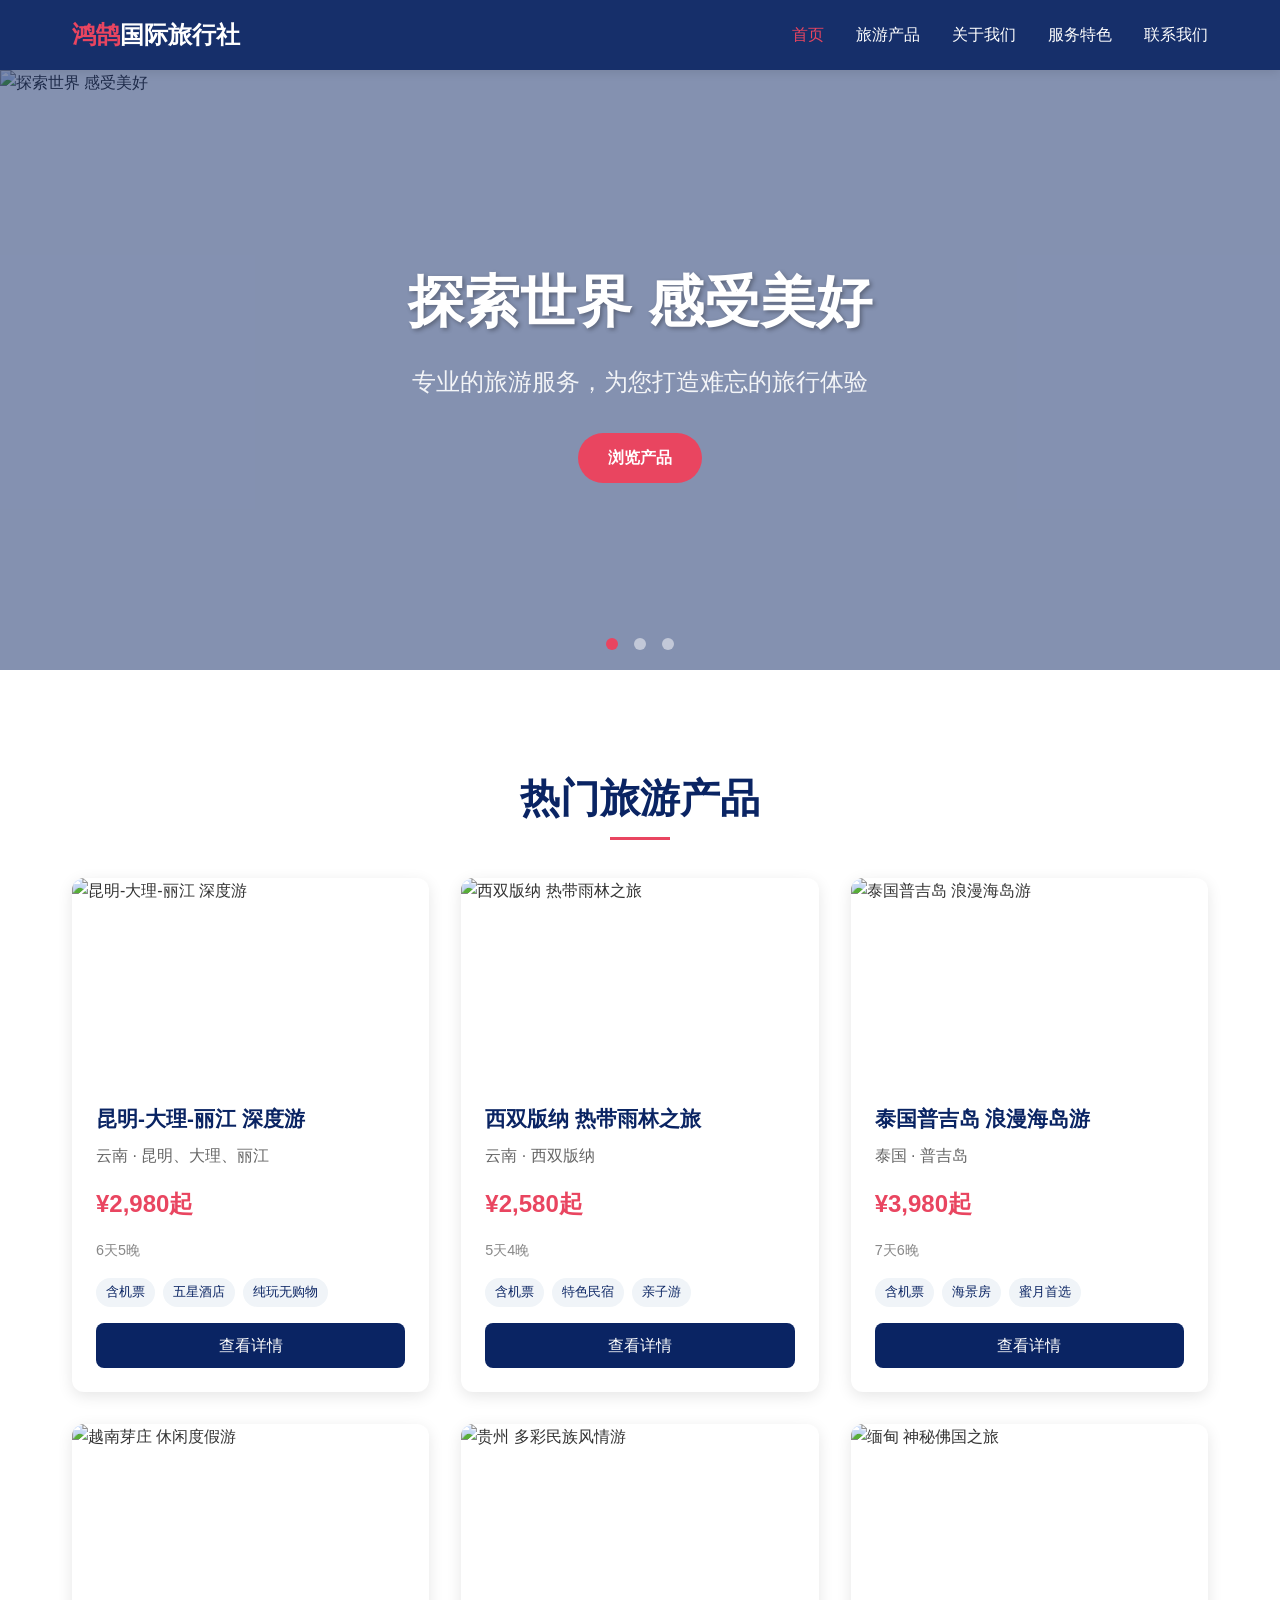
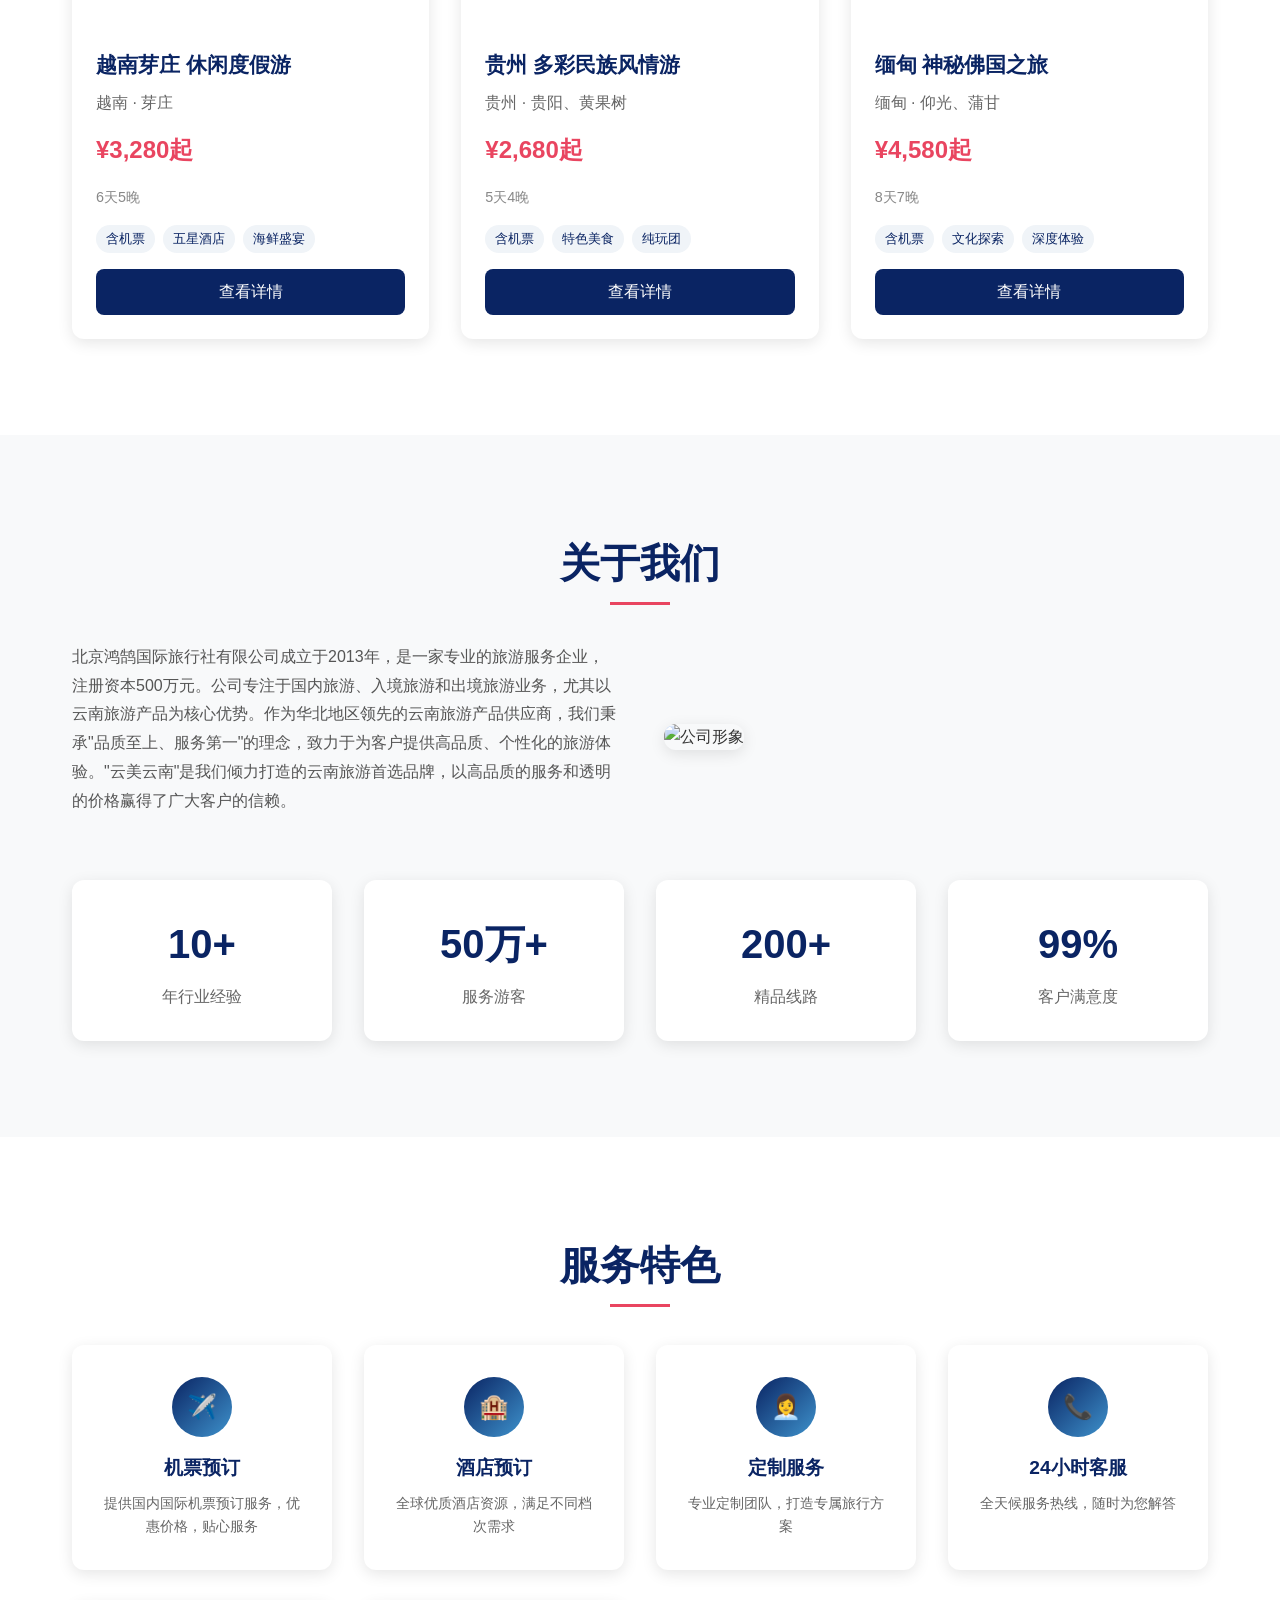
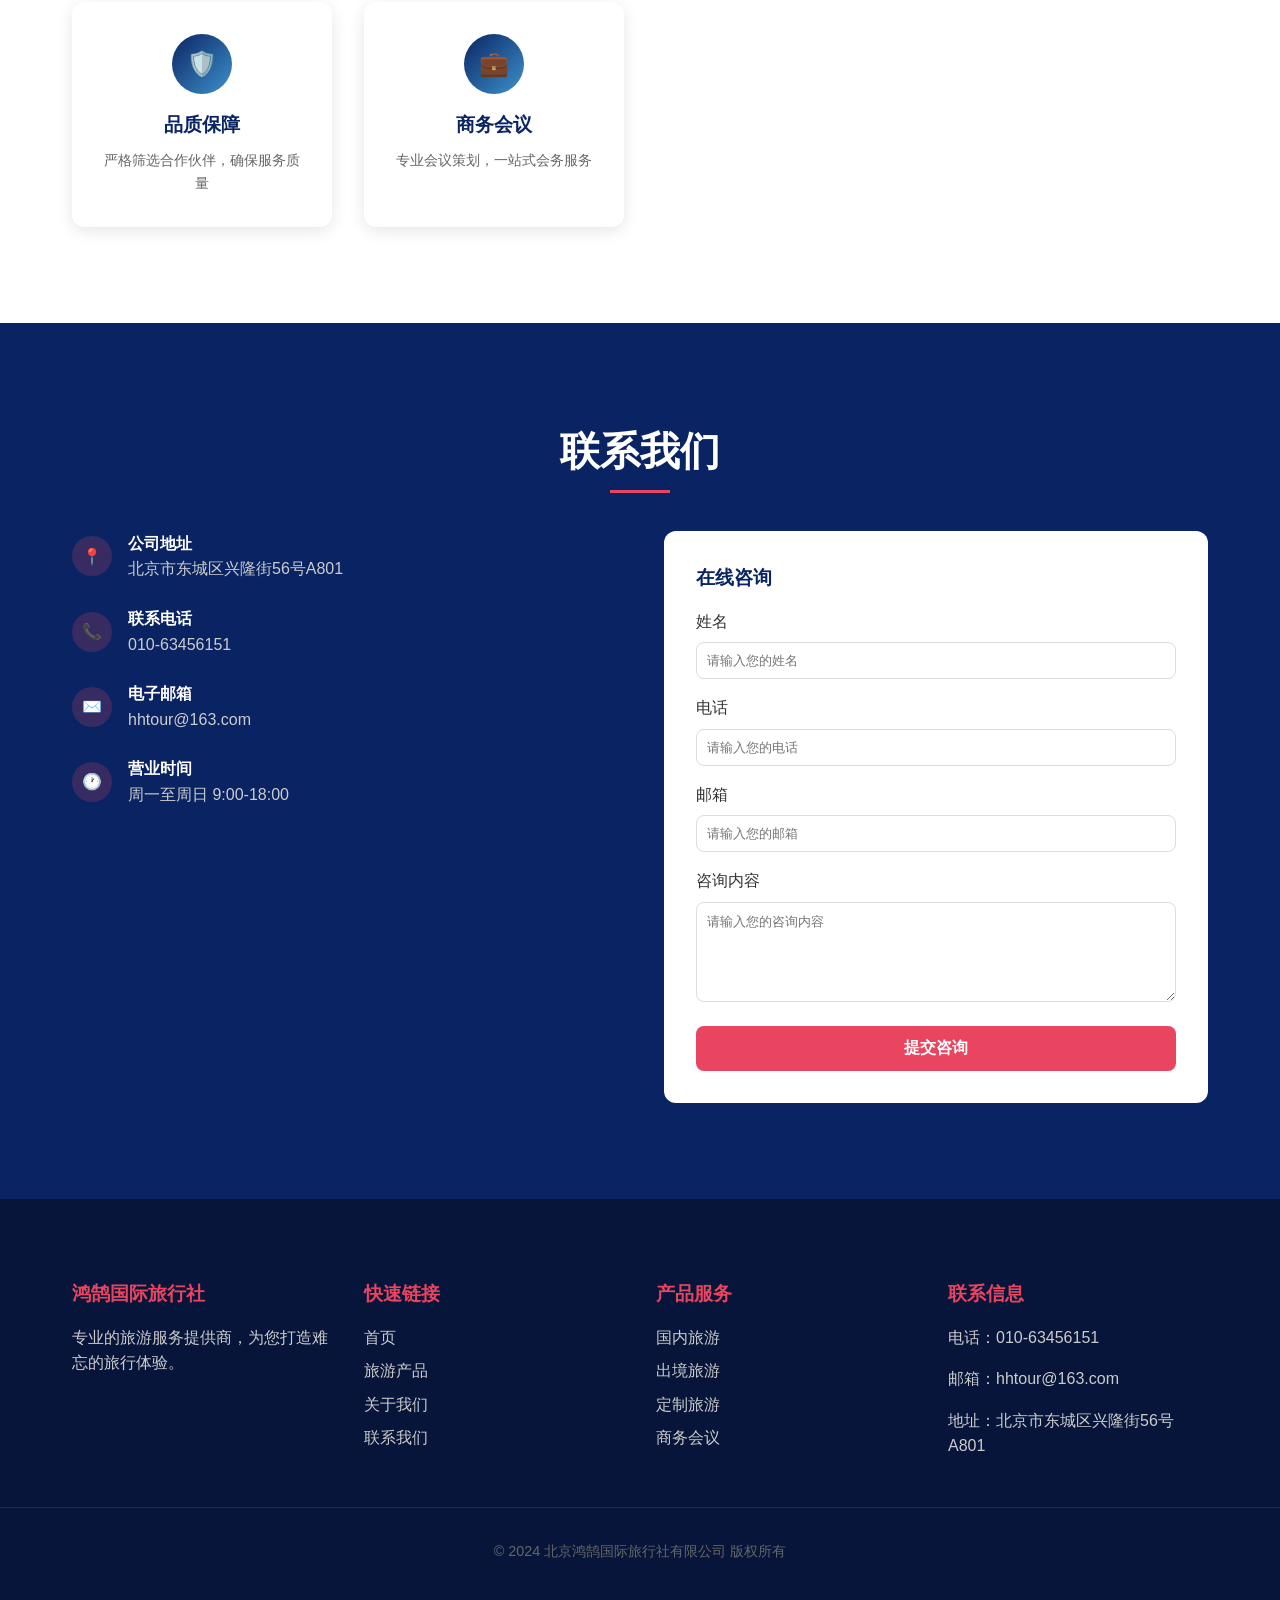
==== index.html @ 517b1d3a "初始版本：鸿鹄官网" ====
<!DOCTYPE html>
<html lang="zh-CN">
<head>
    <meta charset="UTF-8">
    <meta name="viewport" content="width=device-width, initial-scale=1.0">
    <title>北京鸿鹄国际旅行社有限公司</title>
    <style>
        * { margin: 0; padding: 0; box-sizing: border-box; }
        body { font-family: 'PingFang SC', 'Microsoft YaHei', sans-serif; line-height: 1.6; color: #333; }
        :root { --primary-color: #0A2463; --secondary-color: #E94560; --accent-color: #3E92CC; }
        .navbar { position: fixed; top: 0; width: 100%; background: rgba(10, 36, 99, 0.95); z-index: 1000; box-shadow: 0 2px 10px rgba(0, 0, 0, 0.1); }
        .navbar .container { max-width: 1200px; margin: 0 auto; display: flex; justify-content: space-between; align-items: center; padding: 1rem 2rem; }
        .logo { display: flex; align-items: center; color: #fff; font-size: 1.5rem; font-weight: bold; }
        .logo span { color: #E94560; }
        .nav-links { display: flex; list-style: none; }
        .nav-links li { margin-left: 2rem; }
        .nav-links a { color: #fff; text-decoration: none; font-weight: 500; transition: color 0.3s ease; }
        .nav-links a:hover { color: #E94560; }
        .nav-links .active { color: #E94560; }
        .menu-toggle { display: none; color: #fff; font-size: 1.5rem; cursor: pointer; }
        .hero { margin-top: 70px; position: relative; height: 600px; overflow: hidden; }
        .hero-slides { position: relative; width: 100%; height: 100%; }
        .hero-slide { position: absolute; width: 100%; height: 100%; opacity: 0; transition: opacity 1s ease-in-out; }
        .hero-slide.active { opacity: 1; }
        .hero-slide img { width: 100%; height: 100%; object-fit: cover; }
        .hero-overlay { position: absolute; top: 0; left: 0; width: 100%; height: 100%; background: rgba(10, 36, 99, 0.5); display: flex; flex-direction: column; justify-content: center; align-items: center; color: #fff; text-align: center; }
        .hero-title { font-size: 3.5rem; font-weight: bold; margin-bottom: 1rem; text-shadow: 2px 2px 4px rgba(0, 0, 0, 0.3); }
        .hero-subtitle { font-size: 1.5rem; margin-bottom: 2rem; opacity: 0.9; }
        .hero-btn { padding: 12px 30px; background: #E94560; color: #fff; text-decoration: none; border-radius: 50px; font-weight: 600; transition: all 0.3s ease; }
        .hero-btn:hover { background: #c73550; transform: translateY(-2px); }
        .hero-dots { position: absolute; bottom: 20px; left: 50%; transform: translateX(-50%); display: flex; }
        .hero-dot { width: 12px; height: 12px; border-radius: 50%; background: rgba(255, 255, 255, 0.5); margin: 0 8px; cursor: pointer; transition: background 0.3s ease; }
        .hero-dot.active { background: #E94560; }
        .container { max-width: 1200px; margin: 0 auto; padding: 2rem; }
        .section { padding: 4rem 0; }
        .section-title { text-align: center; font-size: 2.5rem; color: #0A2463; margin-bottom: 3rem; position: relative; }
        .section-title::after { content: ''; position: absolute; bottom: -10px; left: 50%; transform: translateX(-50%); width: 60px; height: 3px; background: #E94560; }
        .products-grid { display: grid; grid-template-columns: repeat(auto-fit, minmax(300px, 1fr)); gap: 2rem; }
        .product-card { background: #fff; border-radius: 12px; overflow: hidden; box-shadow: 0 4px 15px rgba(0, 0, 0, 0.1); transition: transform 0.3s ease, box-shadow 0.3s ease; cursor: pointer; }
        .product-card:hover { transform: translateY(-5px); box-shadow: 0 8px 25px rgba(0, 0, 0, 0.15); }
        .product-image { height: 200px; overflow: hidden; }
        .product-image img { width: 100%; height: 100%; object-fit: cover; transition: transform 0.5s ease; }
        .product-card:hover .product-image img { transform: scale(1.1); }
        .product-info { padding: 1.5rem; }
        .product-title { font-size: 1.3rem; font-weight: bold; color: #0A2463; margin-bottom: 0.5rem; }
        .product-destination { color: #666; margin-bottom: 1rem; }
        .product-price { font-size: 1.5rem; color: #E94560; font-weight: bold; margin-bottom: 1rem; }
        .product-days { color: #888; font-size: 0.9rem; margin-bottom: 1rem; }
        .product-features { display: flex; flex-wrap: wrap; gap: 0.5rem; margin-bottom: 1rem; }
        .feature-tag { padding: 4px 10px; background: #f0f4f8; border-radius: 20px; font-size: 0.8rem; color: #0A2463; }
        .product-btn { display: block; text-align: center; padding: 10px; background: #0A2463; color: #fff; text-decoration: none; border-radius: 8px; transition: background 0.3s ease; }
        .product-btn:hover { background: #0d3377; }
        .about-section { background: #f8f9fa; }
        .about-content { display: grid; grid-template-columns: 1fr 1fr; gap: 3rem; align-items: center; }
        .about-text { color: #555; line-height: 1.8; }
        .about-text p { margin-bottom: 1rem; }
        .about-image img { width: 100%; border-radius: 12px; box-shadow: 0 4px 15px rgba(0, 0, 0, 0.1); }
        .stats { display: grid; grid-template-columns: repeat(4, 1fr); gap: 2rem; margin-top: 3rem; }
        .stat-item { text-align: center; padding: 2rem; background: #fff; border-radius: 12px; box-shadow: 0 4px 15px rgba(0, 0, 0, 0.1); }
        .stat-number { font-size: 2.5rem; font-weight: bold; color: #0A2463; margin-bottom: 0.5rem; }
        .stat-label { color: #666; }
        .services { display: grid; grid-template-columns: repeat(auto-fit, minmax(250px, 1fr)); gap: 2rem; }
        .service-item { text-align: center; padding: 2rem; background: #fff; border-radius: 12px; box-shadow: 0 4px 15px rgba(0, 0, 0, 0.1); transition: transform 0.3s ease; }
        .service-item:hover { transform: translateY(-5px); }
        .service-icon { width: 60px; height: 60px; background: linear-gradient(135deg, #0A2463, #3E92CC); border-radius: 50%; display: flex; justify-content: center; align-items: center; margin: 0 auto 1rem; font-size: 1.5rem; color: #fff; }
        .service-title { font-size: 1.2rem; font-weight: bold; color: #0A2463; margin-bottom: 0.5rem; }
        .service-desc { color: #666; font-size: 0.9rem; }
        .contact-section { background: #0A2463; color: #fff; }
        .contact-section .section-title { color: #fff; }
        .contact-content { display: grid; grid-template-columns: 1fr 1fr; gap: 3rem; }
        .contact-info { display: flex; flex-direction: column; gap: 1.5rem; }
        .contact-item { display: flex; align-items: center; gap: 1rem; }
        .contact-icon { width: 40px; height: 40px; background: rgba(233, 69, 96, 0.2); border-radius: 50%; display: flex; justify-content: center; align-items: center; color: #E94560; }
        .contact-text { color: #ccc; }
        .contact-form { background: #fff; padding: 2rem; border-radius: 12px; }
        .form-group { margin-bottom: 1rem; }
        .form-group label { display: block; color: #333; margin-bottom: 0.5rem; font-weight: 500; }
        .form-group input, .form-group textarea { width: 100%; padding: 10px; border: 1px solid #ddd; border-radius: 8px; font-family: inherit; }
        .form-group textarea { resize: vertical; min-height: 100px; }
        .submit-btn { width: 100%; padding: 12px; background: #E94560; color: #fff; border: none; border-radius: 8px; font-size: 1rem; font-weight: 600; cursor: pointer; transition: background 0.3s ease; }
        .submit-btn:hover { background: #c73550; }
        .footer { background: #061539; color: #fff; padding: 3rem 0; }
        .footer-content { display: grid; grid-template-columns: repeat(auto-fit, minmax(250px, 1fr)); gap: 2rem; }
        .footer-section h3 { margin-bottom: 1rem; color: #E94560; }
        .footer-section p { color: #ccc; margin-bottom: 1rem; }
        .footer-links { list-style: none; }
        .footer-links li { margin-bottom: 0.5rem; }
        .footer-links a { color: #ccc; text-decoration: none; transition: color 0.3s ease; }
        .footer-links a:hover { color: #E94560; }
        .footer-bottom { text-align: center; padding-top: 2rem; border-top: 1px solid rgba(255, 255, 255, 0.1); color: #666; font-size: 0.9rem; }
        .modal { display: none; position: fixed; top: 0; left: 0; width: 100%; height: 100%; background: rgba(0, 0, 0, 0.7); z-index: 2000; justify-content: center; align-items: center; padding: 2rem; }
        .modal.active { display: flex; }
        .modal-content { background: #fff; border-radius: 12px; max-width: 600px; width: 100%; max-height: 90vh; overflow-y: auto; position: relative; }
        .modal-close { position: absolute; top: 1rem; right: 1rem; width: 30px; height: 30px; background: #eee; border: none; border-radius: 50%; cursor: pointer; font-size: 1.2rem; color: #666; z-index: 10; }
        .modal-image { width: 100%; height: 250px; object-fit: cover; border-radius: 12px 12px 0 0; }
        .modal-body { padding: 2rem; }
        .modal-title { font-size: 1.8rem; color: #0A2463; margin-bottom: 0.5rem; }
        .modal-destination { color: #666; margin-bottom: 1rem; }
        .modal-price { font-size: 2rem; color: #E94560; font-weight: bold; margin-bottom: 1rem; }
        .modal-days { color: #888; margin-bottom: 1.5rem; }
        .modal-features { margin-bottom: 1.5rem; }
        .modal-features h4 { color: #0A2463; margin-bottom: 0.5rem; }
        .modal-features ul { list-style: disc; padding-left: 1.5rem; color: #555; }
        .modal-desc { color: #555; line-height: 1.8; margin-bottom: 1.5rem; }
        .modal-btn { display: block; text-align: center; padding: 12px; background: #E94560; color: #fff; text-decoration: none; border-radius: 8px; font-weight: 600; transition: background 0.3s ease; }
        .modal-btn:hover { background: #c73550; }
        @media (max-width: 768px) {
            .nav-links { display: none; flex-direction: column; position: absolute; top: 70px; left: 0; width: 100%; background: #0A2463; padding: 1rem; }
            .nav-links.active { display: flex; }
            .nav-links li { margin: 0.5rem 0; }
            .menu-toggle { display: block; }
            .hero-title { font-size: 2rem; }
            .hero-subtitle { font-size: 1rem; }
            .about-content, .contact-content { grid-template-columns: 1fr; }
            .stats { grid-template-columns: repeat(2, 1fr); }
            .footer-content { text-align: center; }
        }
    </style>
</head>
<body>
    <nav class="navbar">
        <div class="container">
            <div class="logo"><span>鸿鹄</span>国际旅行社</div>
            <ul class="nav-links">
                <li><a href="#home" class="active">首页</a></li>
                <li><a href="#products">旅游产品</a></li>
                <li><a href="#about">关于我们</a></li>
                <li><a href="#services">服务特色</a></li>
                <li><a href="#contact">联系我们</a></li>
            </ul>
            <div class="menu-toggle" onclick="toggleMenu()">☰</div>
        </div>
    </nav>

    <section id="home" class="hero">
        <div class="hero-slides" id="heroSlides"></div>
        <div class="hero-dots" id="heroDots"></div>
    </section>

    <section id="products" class="section">
        <div class="container">
            <h2 class="section-title">热门旅游产品</h2>
            <div class="products-grid" id="productsGrid"></div>
        </div>
    </section>

    <section id="about" class="section about-section">
        <div class="container">
            <h2 class="section-title">关于我们</h2>
            <div class="about-content">
                <div class="about-text" id="aboutText"></div>
                <div class="about-image" id="aboutImage"></div>
            </div>
            <div class="stats" id="statsGrid"></div>
        </div>
    </section>

    <section id="services" class="section">
        <div class="container">
            <h2 class="section-title">服务特色</h2>
            <div class="services">
                <div class="service-item"><div class="service-icon">✈️</div><h3 class="service-title">机票预订</h3><p class="service-desc">提供国内国际机票预订服务，优惠价格，贴心服务</p></div>
                <div class="service-item"><div class="service-icon">🏨</div><h3 class="service-title">酒店预订</h3><p class="service-desc">全球优质酒店资源，满足不同档次需求</p></div>
                <div class="service-item"><div class="service-icon">👩‍💼</div><h3 class="service-title">定制服务</h3><p class="service-desc">专业定制团队，打造专属旅行方案</p></div>
                <div class="service-item"><div class="service-icon">📞</div><h3 class="service-title">24小时客服</h3><p class="service-desc">全天候服务热线，随时为您解答</p></div>
                <div class="service-item"><div class="service-icon">🛡️</div><h3 class="service-title">品质保障</h3><p class="service-desc">严格筛选合作伙伴，确保服务质量</p></div>
                <div class="service-item"><div class="service-icon">💼</div><h3 class="service-title">商务会议</h3><p class="service-desc">专业会议策划，一站式会务服务</p></div>
            </div>
        </div>
    </section>

    <section id="contact" class="section contact-section">
        <div class="container">
            <h2 class="section-title">联系我们</h2>
            <div class="contact-content">
                <div class="contact-info" id="contactInfo"></div>
                <div class="contact-form">
                    <h3 style="color: #0A2463; margin-bottom: 1rem;">在线咨询</h3>
                    <form id="contactForm">
                        <div class="form-group"><label>姓名</label><input type="text" name="name" placeholder="请输入您的姓名" required></div>
                        <div class="form-group"><label>电话</label><input type="tel" name="phone" placeholder="请输入您的电话" required></div>
                        <div class="form-group"><label>邮箱</label><input type="email" name="email" placeholder="请输入您的邮箱"></div>
                        <div class="form-group"><label>咨询内容</label><textarea name="message" placeholder="请输入您的咨询内容" required></textarea></div>
                        <button type="submit" class="submit-btn">提交咨询</button>
                    </form>
                </div>
            </div>
        </div>
    </section>

    <footer class="footer">
        <div class="container footer-content">
            <div class="footer-section"><h3>鸿鹄国际旅行社</h3><p>专业的旅游服务提供商，为您打造难忘的旅行体验。</p></div>
            <div class="footer-section"><h3>快速链接</h3><ul class="footer-links"><li><a href="#home">首页</a></li><li><a href="#products">旅游产品</a></li><li><a href="#about">关于我们</a></li><li><a href="#contact">联系我们</a></li></ul></div>
            <div class="footer-section"><h3>产品服务</h3><ul class="footer-links"><li><a href="#">国内旅游</a></li><li><a href="#">出境旅游</a></li><li><a href="#">定制旅游</a></li><li><a href="#">商务会议</a></li></ul></div>
            <div class="footer-section" id="footerContact"></div>
        </div>
        <div class="footer-bottom"><p>&copy; 2024 北京鸿鹄国际旅行社有限公司 版权所有</p></div>
    </footer>

    <div id="productModal" class="modal">
        <div class="modal-content">
            <button class="modal-close" onclick="closeModal()">×</button>
            <img id="modalImage" class="modal-image" src="" alt="">
            <div class="modal-body">
                <h3 id="modalTitle" class="modal-title"></h3>
                <p id="modalDestination" class="modal-destination"></p>
                <p id="modalPrice" class="modal-price"></p>
                <p id="modalDays" class="modal-days"></p>
                <div class="modal-features"><h4>行程特色</h4><ul id="modalFeatures"></ul></div>
                <p id="modalDesc" class="modal-desc"></p>
                <a href="#contact" class="modal-btn" onclick="closeModal()">立即咨询</a>
            </div>
        </div>
    </div>

    <script>
        const defaultData = {
            banners: [
                { id: 1, image: 'https://images.unsplash.com/photo-1506905925346-21bda4d32df4?w=1920&h=600&fit=crop', title: '探索世界 感受美好', subtitle: '专业的旅游服务，为您打造难忘的旅行体验', link: '#products' },
                { id: 2, image: 'https://images.unsplash.com/photo-1513407030348-c983a97b98d8?w=1920&h=600&fit=crop', title: '云美云南 心之所向', subtitle: '云南旅游首选品牌，品质保障', link: '#products' },
                { id: 3, image: 'https://images.unsplash.com/photo-1537996194471-e657df975ab4?w=1920&h=600&fit=crop', title: '东南亚风情之旅', subtitle: '泰国、越南、缅甸精品线路', link: '#products' }
            ],
            products: [
                { id: 1, title: '昆明-大理-丽江 深度游', destination: '云南 · 昆明、大理、丽江', price: '¥2,980起', days: '6天5晚', image: 'https://images.unsplash.com/photo-1509062522246-21bda4d32df4?w=600&h=400&fit=crop', features: ['含机票', '五星酒店', '纯玩无购物'], description: '本线路带您深度体验云南三大经典目的地：春城昆明、风花雪月大理、浪漫丽江。全程五星酒店住宿，专业导游陪同，纯玩无购物，让您尽享云南美景。', featuresDetail: ['全程五星酒店住宿', '玉龙雪山冰川公园', '洱海生态廊道骑行', '大理古城深度游', '丽江古城自由活动', '含往返机票'] },
                { id: 2, title: '西双版纳 热带雨林之旅', destination: '云南 · 西双版纳', price: '¥2,580起', days: '5天4晚', image: 'https://images.unsplash.com/photo-1537996194471-e657df975ab4?w=600&h=400&fit=crop', features: ['含机票', '特色民宿', '亲子游'], description: '走进神秘的热带雨林，探索中国唯一的热带雨林自然保护区。与大象亲密接触，体验傣族风情，品尝地道傣味美食。', featuresDetail: ['热带植物园探秘', '野象谷寻踪', '傣族园泼水体验', '星光夜市漫步', '特色傣味美食'] },
                { id: 3, title: '泰国普吉岛 浪漫海岛游', destination: '泰国 · 普吉岛', price: '¥3,980起', days: '7天6晚', image: 'https://images.unsplash.com/photo-1506905925346-21bda4d32df4?w=600&h=400&fit=crop', features: ['含机票', '海景房', '蜜月首选'], description: '阳光、沙滩、碧海、蓝天，普吉岛是您度假休闲的完美选择。本线路包含多个海岛游览。', featuresDetail: ['芭东海滩度假', '皮皮岛一日游', '攀牙湾出海', '泰式SPA体验', '人妖秀表演', '含往返机票'] },
                { id: 4, title: '越南芽庄 休闲度假游', destination: '越南 · 芽庄', price: '¥3,280起', days: '6天5晚', image: 'https://images.unsplash.com/photo-1537996194471-e657df975ab4?w=600&h=400&fit=crop', features: ['含机票', '五星酒店', '海鲜盛宴'], description: '芽庄，越南最美的海滨城市之一。本线路带您体验越南独特的文化与美景。', featuresDetail: ['芽庄海滩漫步', '珍珠岛乐园', '占婆塔探秘', '泥浆浴体验', '海鲜大餐'] },
                { id: 5, title: '贵州 多彩民族风情游', destination: '贵州 · 贵阳、黄果树', price: '¥2,680起', days: '5天4晚', image: 'https://images.unsplash.com/photo-1506905925346-21bda4d32df4?w=600&h=400&fit=crop', features: ['含机票', '特色美食', '纯玩团'], description: '贵州，一个充满民族风情的地方。本线路带您领略黄果树瀑布的壮观，体验千户苗寨的独特魅力。', featuresDetail: ['黄果树瀑布', '千户苗寨', '镇远古镇', '荔波小七孔', '民族风情表演'] },
                { id: 6, title: '缅甸 神秘佛国之旅', destination: '缅甸 · 仰光、蒲甘', price: '¥4,580起', days: '8天7晚', image: 'https://images.unsplash.com/photo-1537996194471-e657df975ab4?w=600&h=400&fit=crop', features: ['含机票', '文化探索', '深度体验'], description: '走进神秘的佛国缅甸，感受千年历史文化。在蒲甘欣赏万千佛塔的壮丽日出。', featuresDetail: ['仰光大金塔', '蒲甘日出热气球', '曼德勒古城', '乌本桥日落', '茵莱湖泛舟'] }
            ],
            company: {
                name: '北京鸿鹄国际旅行社有限公司',
                address: '北京市东城区兴隆街56号A801',
                phone: '010-63456151',
                email: 'hhtour@163.com',
                businessHours: '周一至周日 9:00-18:00',
                description: '北京鸿鹄国际旅行社有限公司成立于2013年，是一家专业的旅游服务企业，注册资本500万元。公司专注于国内旅游、入境旅游和出境旅游业务，尤其以云南旅游产品为核心优势。作为华北地区领先的云南旅游产品供应商，我们秉承"品质至上、服务第一"的理念，致力于为客户提供高品质、个性化的旅游体验。"云美云南"是我们倾力打造的云南旅游首选品牌，以高品质的服务和透明的价格赢得了广大客户的信赖。',
                aboutImage: 'https://images.unsplash.com/photo-1506905925346-21bda4d32df4?w=600&h=400&fit=crop',
                stats: [
                    { number: '10+', label: '年行业经验' },
                    { number: '50万+', label: '服务游客' },
                    { number: '200+', label: '精品线路' },
                    { number: '99%', label: '客户满意度' }
                ]
            }
        };

        function getWebsiteData() {
            const stored = localStorage.getItem('hh_website_content');
            if (stored) {
                try { return JSON.parse(stored); } 
                catch (e) { return defaultData; }
            }
            return defaultData;
        }

        function toggleMenu() { document.querySelector('.nav-links').classList.toggle('active'); }

        let currentSlide = 0, slides = [], dots = [];

        function renderBanners(banners) {
            document.getElementById('heroSlides').innerHTML = banners.map((b, i) => `
                <div class="hero-slide ${i === 0 ? 'active' : ''}">
                    <img src="${b.image}" alt="${b.title}">
                    <div class="hero-overlay">
                        <h1 class="hero-title">${b.title}</h1>
                        <p class="hero-subtitle">${b.subtitle}</p>
                        <a href="${b.link}" class="hero-btn">浏览产品</a>
                    </div>
                </div>`).join('');
            document.getElementById('heroDots').innerHTML = banners.map((_, i) => `<span class="hero-dot ${i === 0 ? 'active' : ''}" onclick="goToSlide(${i})"></span>`).join('');
            slides = document.querySelectorAll('.hero-slide');
            dots = document.querySelectorAll('.hero-dot');
        }

        function goToSlide(index) {
            slides[currentSlide].classList.remove('active');
            dots[currentSlide].classList.remove('active');
            currentSlide = index;
            slides[currentSlide].classList.add('active');
            dots[currentSlide].classList.add('active');
        }

        function startSlideshow() { setInterval(() => { goToSlide((currentSlide + 1) % slides.length); }, 5000); }

        function renderProducts(products) {
            document.getElementById('productsGrid').innerHTML = products.map(p => `
                <div class="product-card" onclick="openModal(${p.id})">
                    <div class="product-image"><img src="${p.image}" alt="${p.title}"></div>
                    <div class="product-info">
                        <h3 class="product-title">${p.title}</h3>
                        <p class="product-destination">${p.destination}</p>
                        <p class="product-price">${p.price}</p>
                        <p class="product-days">${p.days}</p>
                        <div class="product-features">${p.features.map(f => `<span class="feature-tag">${f}</span>`).join('')}</div>
                        <a href="#" class="product-btn" onclick="event.stopPropagation(); openModal(${p.id});">查看详情</a>
                    </div>
                </div>`).join('');
        }

        function openModal(productId) {
            const p = getWebsiteData().products.find(x => x.id === productId);
            if (!p) return;
            document.getElementById('modalImage').src = p.image;
            document.getElementById('modalTitle').textContent = p.title;
            document.getElementById('modalDestination').textContent = p.destination;
            document.getElementById('modalPrice').textContent = p.price;
            document.getElementById('modalDays').textContent = p.days;
            document.getElementById('modalDesc').textContent = p.description;
            document.getElementById('modalFeatures').innerHTML = (p.featuresDetail || []).map(f => `<li>${f}</li>`).join('');
            document.getElementById('productModal').classList.add('active');
            document.body.style.overflow = 'hidden';
        }

        function closeModal() { document.getElementById('productModal').classList.remove('active'); document.body.style.overflow = ''; }
        document.getElementById('productModal').addEventListener('click', e => { if (e.target === document.getElementById('productModal')) closeModal(); });

        function renderAbout(company) {
            document.getElementById('aboutText').innerHTML = `<p>${company.description}</p>`;
            document.getElementById('aboutImage').innerHTML = `<img src="${company.aboutImage}" alt="公司形象">`;
            document.getElementById('statsGrid').innerHTML = company.stats.map(s => `<div class="stat-item"><div class="stat-number">${s.number}</div><div class="stat-label">${s.label}</div></div>`).join('');
        }

        function renderContact(company) {
            document.getElementById('contactInfo').innerHTML = `
                <div class="contact-item"><div class="contact-icon">📍</div><div><h4>公司地址</h4><p class="contact-text">${company.address}</p></div></div>
                <div class="contact-item"><div class="contact-icon">📞</div><div><h4>联系电话</h4><p class="contact-text">${company.phone}</p></div></div>
                <div class="contact-item"><div class="contact-icon">✉️</div><div><h4>电子邮箱</h4><p class="contact-text">${company.email}</p></div></div>
                <div class="contact-item"><div class="contact-icon">🕐</div><div><h4>营业时间</h4><p class="contact-text">${company.businessHours}</p></div></div>`;
            document.getElementById('footerContact').innerHTML = `<h3>联系信息</h3><p>电话：${company.phone}</p><p>邮箱：${company.email}</p><p>地址：${company.address}</p>`;
        }

        document.getElementById('contactForm').addEventListener('submit', e => { e.preventDefault(); alert('感谢您的咨询！我们会尽快与您联系。'); document.getElementById('contactForm').reset(); });
        document.querySelectorAll('a[href^="#"]').forEach(a => a.addEventListener('click', e => { e.preventDefault(); const t = document.querySelector(a.getAttribute('href')); if (t) { t.scrollIntoView({ behavior: 'smooth' }); document.querySelector('.nav-links').classList.remove('active'); } }));
        window.addEventListener('scroll', () => { document.querySelector('.navbar').style.background = window.scrollY > 50 ? 'rgba(10, 36, 99, 0.98)' : 'rgba(10, 36, 99, 0.95)'; });

        function init() { const d = getWebsiteData(); renderBanners(d.banners); renderProducts(d.products); renderAbout(d.company); renderContact(d.company); startSlideshow(); }
        init();
    </script>
</body>
</html>
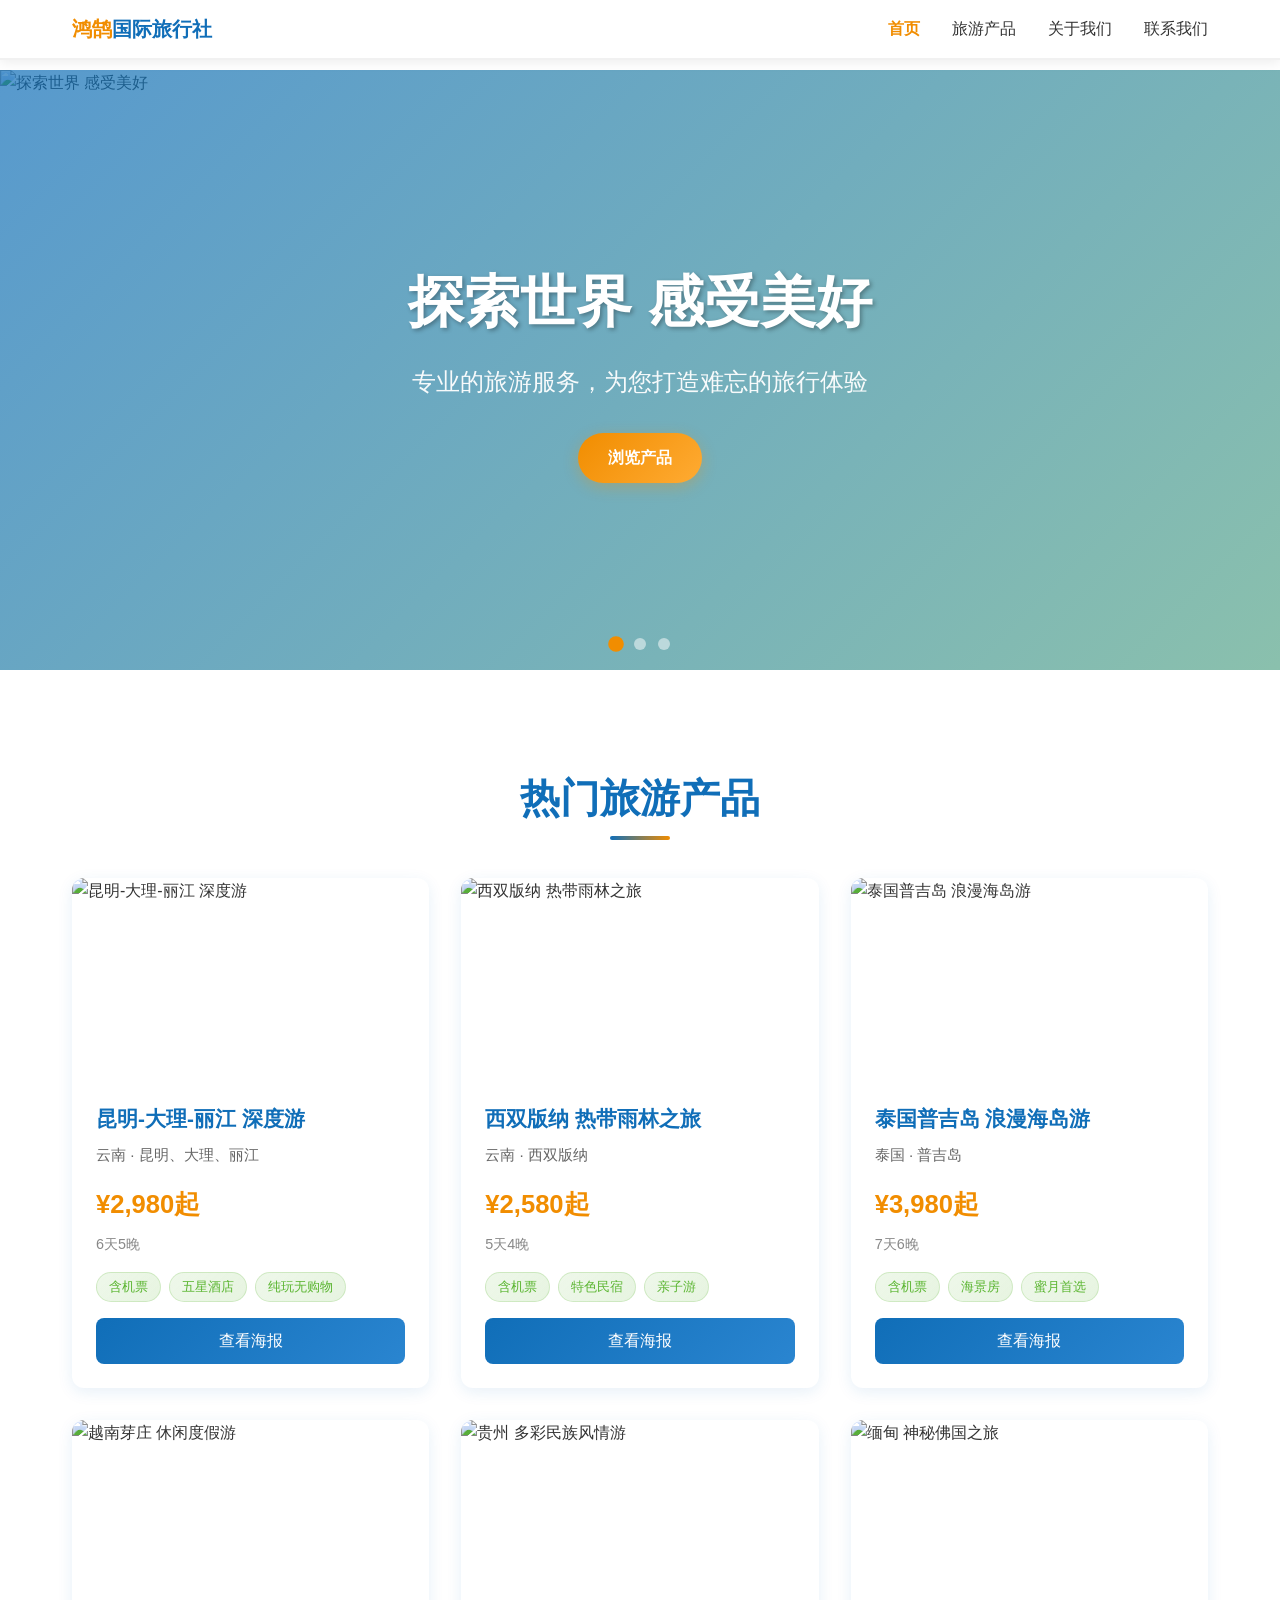
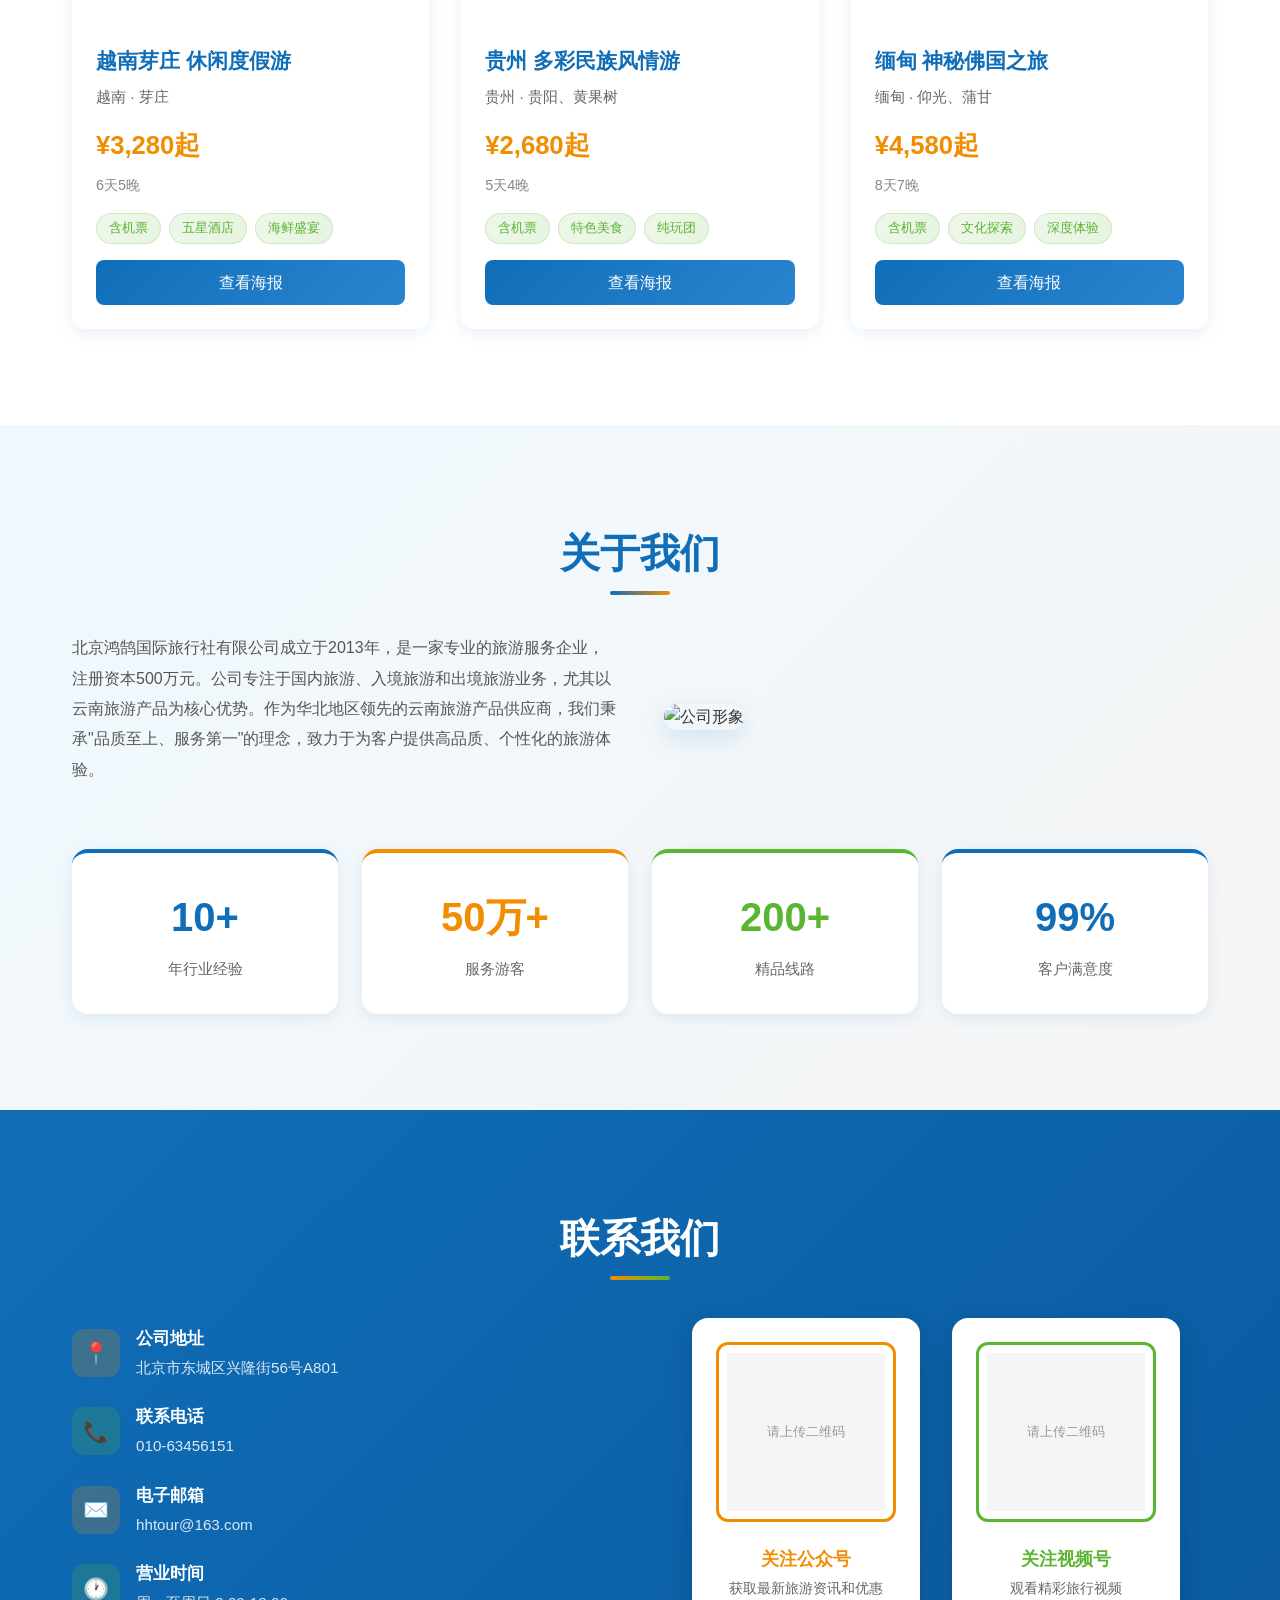
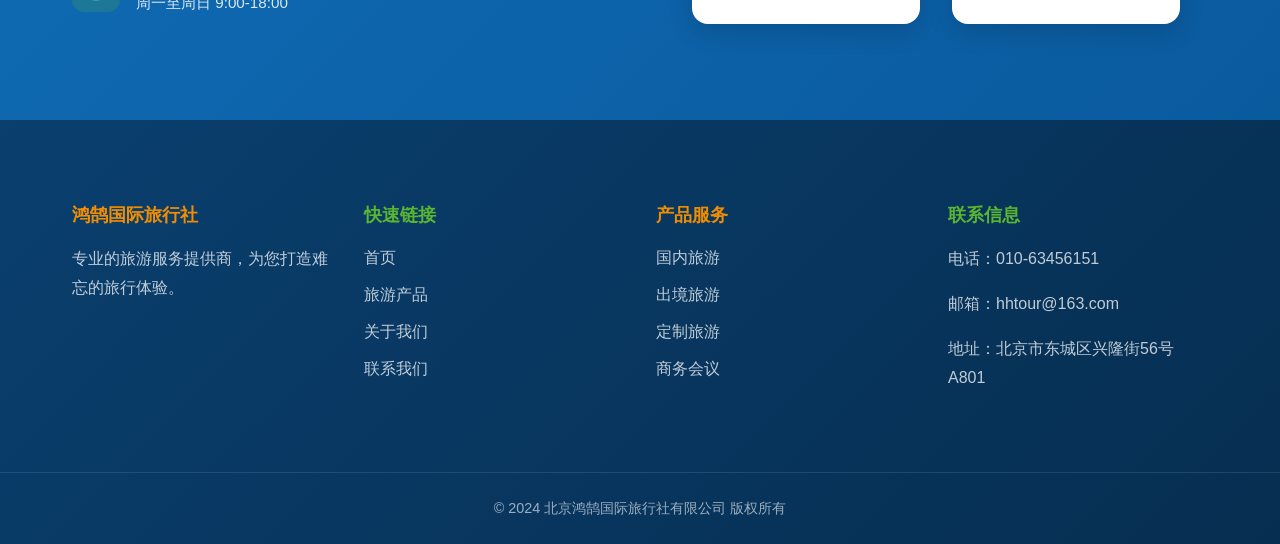
==== commit ed537624: "官网全面改版" ====
--- a/index.html
+++ b/index.html
@@ -4,139 +4,35 @@
     <meta charset="UTF-8">
     <meta name="viewport" content="width=device-width, initial-scale=1.0">
     <title>北京鸿鹄国际旅行社有限公司</title>
-    <style>
-        * { margin: 0; padding: 0; box-sizing: border-box; }
-        body { font-family: 'PingFang SC', 'Microsoft YaHei', sans-serif; line-height: 1.6; color: #333; }
-        :root { --primary-color: #0A2463; --secondary-color: #E94560; --accent-color: #3E92CC; }
-        .navbar { position: fixed; top: 0; width: 100%; background: rgba(10, 36, 99, 0.95); z-index: 1000; box-shadow: 0 2px 10px rgba(0, 0, 0, 0.1); }
-        .navbar .container { max-width: 1200px; margin: 0 auto; display: flex; justify-content: space-between; align-items: center; padding: 1rem 2rem; }
-        .logo { display: flex; align-items: center; color: #fff; font-size: 1.5rem; font-weight: bold; }
-        .logo span { color: #E94560; }
-        .nav-links { display: flex; list-style: none; }
-        .nav-links li { margin-left: 2rem; }
-        .nav-links a { color: #fff; text-decoration: none; font-weight: 500; transition: color 0.3s ease; }
-        .nav-links a:hover { color: #E94560; }
-        .nav-links .active { color: #E94560; }
-        .menu-toggle { display: none; color: #fff; font-size: 1.5rem; cursor: pointer; }
-        .hero { margin-top: 70px; position: relative; height: 600px; overflow: hidden; }
-        .hero-slides { position: relative; width: 100%; height: 100%; }
-        .hero-slide { position: absolute; width: 100%; height: 100%; opacity: 0; transition: opacity 1s ease-in-out; }
-        .hero-slide.active { opacity: 1; }
-        .hero-slide img { width: 100%; height: 100%; object-fit: cover; }
-        .hero-overlay { position: absolute; top: 0; left: 0; width: 100%; height: 100%; background: rgba(10, 36, 99, 0.5); display: flex; flex-direction: column; justify-content: center; align-items: center; color: #fff; text-align: center; }
-        .hero-title { font-size: 3.5rem; font-weight: bold; margin-bottom: 1rem; text-shadow: 2px 2px 4px rgba(0, 0, 0, 0.3); }
-        .hero-subtitle { font-size: 1.5rem; margin-bottom: 2rem; opacity: 0.9; }
-        .hero-btn { padding: 12px 30px; background: #E94560; color: #fff; text-decoration: none; border-radius: 50px; font-weight: 600; transition: all 0.3s ease; }
-        .hero-btn:hover { background: #c73550; transform: translateY(-2px); }
-        .hero-dots { position: absolute; bottom: 20px; left: 50%; transform: translateX(-50%); display: flex; }
-        .hero-dot { width: 12px; height: 12px; border-radius: 50%; background: rgba(255, 255, 255, 0.5); margin: 0 8px; cursor: pointer; transition: background 0.3s ease; }
-        .hero-dot.active { background: #E94560; }
-        .container { max-width: 1200px; margin: 0 auto; padding: 2rem; }
-        .section { padding: 4rem 0; }
-        .section-title { text-align: center; font-size: 2.5rem; color: #0A2463; margin-bottom: 3rem; position: relative; }
-        .section-title::after { content: ''; position: absolute; bottom: -10px; left: 50%; transform: translateX(-50%); width: 60px; height: 3px; background: #E94560; }
-        .products-grid { display: grid; grid-template-columns: repeat(auto-fit, minmax(300px, 1fr)); gap: 2rem; }
-        .product-card { background: #fff; border-radius: 12px; overflow: hidden; box-shadow: 0 4px 15px rgba(0, 0, 0, 0.1); transition: transform 0.3s ease, box-shadow 0.3s ease; cursor: pointer; }
-        .product-card:hover { transform: translateY(-5px); box-shadow: 0 8px 25px rgba(0, 0, 0, 0.15); }
-        .product-image { height: 200px; overflow: hidden; }
-        .product-image img { width: 100%; height: 100%; object-fit: cover; transition: transform 0.5s ease; }
-        .product-card:hover .product-image img { transform: scale(1.1); }
-        .product-info { padding: 1.5rem; }
-        .product-title { font-size: 1.3rem; font-weight: bold; color: #0A2463; margin-bottom: 0.5rem; }
-        .product-destination { color: #666; margin-bottom: 1rem; }
-        .product-price { font-size: 1.5rem; color: #E94560; font-weight: bold; margin-bottom: 1rem; }
-        .product-days { color: #888; font-size: 0.9rem; margin-bottom: 1rem; }
-        .product-features { display: flex; flex-wrap: wrap; gap: 0.5rem; margin-bottom: 1rem; }
-        .feature-tag { padding: 4px 10px; background: #f0f4f8; border-radius: 20px; font-size: 0.8rem; color: #0A2463; }
-        .product-btn { display: block; text-align: center; padding: 10px; background: #0A2463; color: #fff; text-decoration: none; border-radius: 8px; transition: background 0.3s ease; }
-        .product-btn:hover { background: #0d3377; }
-        .about-section { background: #f8f9fa; }
-        .about-content { display: grid; grid-template-columns: 1fr 1fr; gap: 3rem; align-items: center; }
-        .about-text { color: #555; line-height: 1.8; }
-        .about-text p { margin-bottom: 1rem; }
-        .about-image img { width: 100%; border-radius: 12px; box-shadow: 0 4px 15px rgba(0, 0, 0, 0.1); }
-        .stats { display: grid; grid-template-columns: repeat(4, 1fr); gap: 2rem; margin-top: 3rem; }
-        .stat-item { text-align: center; padding: 2rem; background: #fff; border-radius: 12px; box-shadow: 0 4px 15px rgba(0, 0, 0, 0.1); }
-        .stat-number { font-size: 2.5rem; font-weight: bold; color: #0A2463; margin-bottom: 0.5rem; }
-        .stat-label { color: #666; }
-        .services { display: grid; grid-template-columns: repeat(auto-fit, minmax(250px, 1fr)); gap: 2rem; }
-        .service-item { text-align: center; padding: 2rem; background: #fff; border-radius: 12px; box-shadow: 0 4px 15px rgba(0, 0, 0, 0.1); transition: transform 0.3s ease; }
-        .service-item:hover { transform: translateY(-5px); }
-        .service-icon { width: 60px; height: 60px; background: linear-gradient(135deg, #0A2463, #3E92CC); border-radius: 50%; display: flex; justify-content: center; align-items: center; margin: 0 auto 1rem; font-size: 1.5rem; color: #fff; }
-        .service-title { font-size: 1.2rem; font-weight: bold; color: #0A2463; margin-bottom: 0.5rem; }
-        .service-desc { color: #666; font-size: 0.9rem; }
-        .contact-section { background: #0A2463; color: #fff; }
-        .contact-section .section-title { color: #fff; }
-        .contact-content { display: grid; grid-template-columns: 1fr 1fr; gap: 3rem; }
-        .contact-info { display: flex; flex-direction: column; gap: 1.5rem; }
-        .contact-item { display: flex; align-items: center; gap: 1rem; }
-        .contact-icon { width: 40px; height: 40px; background: rgba(233, 69, 96, 0.2); border-radius: 50%; display: flex; justify-content: center; align-items: center; color: #E94560; }
-        .contact-text { color: #ccc; }
-        .contact-form { background: #fff; padding: 2rem; border-radius: 12px; }
-        .form-group { margin-bottom: 1rem; }
-        .form-group label { display: block; color: #333; margin-bottom: 0.5rem; font-weight: 500; }
-        .form-group input, .form-group textarea { width: 100%; padding: 10px; border: 1px solid #ddd; border-radius: 8px; font-family: inherit; }
-        .form-group textarea { resize: vertical; min-height: 100px; }
-        .submit-btn { width: 100%; padding: 12px; background: #E94560; color: #fff; border: none; border-radius: 8px; font-size: 1rem; font-weight: 600; cursor: pointer; transition: background 0.3s ease; }
-        .submit-btn:hover { background: #c73550; }
-        .footer { background: #061539; color: #fff; padding: 3rem 0; }
-        .footer-content { display: grid; grid-template-columns: repeat(auto-fit, minmax(250px, 1fr)); gap: 2rem; }
-        .footer-section h3 { margin-bottom: 1rem; color: #E94560; }
-        .footer-section p { color: #ccc; margin-bottom: 1rem; }
-        .footer-links { list-style: none; }
-        .footer-links li { margin-bottom: 0.5rem; }
-        .footer-links a { color: #ccc; text-decoration: none; transition: color 0.3s ease; }
-        .footer-links a:hover { color: #E94560; }
-        .footer-bottom { text-align: center; padding-top: 2rem; border-top: 1px solid rgba(255, 255, 255, 0.1); color: #666; font-size: 0.9rem; }
-        .modal { display: none; position: fixed; top: 0; left: 0; width: 100%; height: 100%; background: rgba(0, 0, 0, 0.7); z-index: 2000; justify-content: center; align-items: center; padding: 2rem; }
-        .modal.active { display: flex; }
-        .modal-content { background: #fff; border-radius: 12px; max-width: 600px; width: 100%; max-height: 90vh; overflow-y: auto; position: relative; }
-        .modal-close { position: absolute; top: 1rem; right: 1rem; width: 30px; height: 30px; background: #eee; border: none; border-radius: 50%; cursor: pointer; font-size: 1.2rem; color: #666; z-index: 10; }
-        .modal-image { width: 100%; height: 250px; object-fit: cover; border-radius: 12px 12px 0 0; }
-        .modal-body { padding: 2rem; }
-        .modal-title { font-size: 1.8rem; color: #0A2463; margin-bottom: 0.5rem; }
-        .modal-destination { color: #666; margin-bottom: 1rem; }
-        .modal-price { font-size: 2rem; color: #E94560; font-weight: bold; margin-bottom: 1rem; }
-        .modal-days { color: #888; margin-bottom: 1.5rem; }
-        .modal-features { margin-bottom: 1.5rem; }
-        .modal-features h4 { color: #0A2463; margin-bottom: 0.5rem; }
-        .modal-features ul { list-style: disc; padding-left: 1.5rem; color: #555; }
-        .modal-desc { color: #555; line-height: 1.8; margin-bottom: 1.5rem; }
-        .modal-btn { display: block; text-align: center; padding: 12px; background: #E94560; color: #fff; text-decoration: none; border-radius: 8px; font-weight: 600; transition: background 0.3s ease; }
-        .modal-btn:hover { background: #c73550; }
-        @media (max-width: 768px) {
-            .nav-links { display: none; flex-direction: column; position: absolute; top: 70px; left: 0; width: 100%; background: #0A2463; padding: 1rem; }
-            .nav-links.active { display: flex; }
-            .nav-links li { margin: 0.5rem 0; }
-            .menu-toggle { display: block; }
-            .hero-title { font-size: 2rem; }
-            .hero-subtitle { font-size: 1rem; }
-            .about-content, .contact-content { grid-template-columns: 1fr; }
-            .stats { grid-template-columns: repeat(2, 1fr); }
-            .footer-content { text-align: center; }
-        }
-    </style>
+    
+    <link rel="stylesheet" href="css/style.css">
 </head>
 <body>
+    <!-- 导航栏 -->
     <nav class="navbar">
         <div class="container">
-            <div class="logo"><span>鸿鹄</span>国际旅行社</div>
+            <!-- 图片logo：从 localStorage 读取，如果没有则显示文字logo -->
+            <a href="#home" class="logo" id="logoContainer">
+                <img id="logoImage" src="" alt="鸿鹄国际旅行社" onerror="this.style.display='none'; document.getElementById('logoTextFallback').style.display='flex';">
+                <span class="logo-text" id="logoTextFallback" style="display:none;"><span>鸿鹄</span>国际旅行社</span>
+            </a>
             <ul class="nav-links">
                 <li><a href="#home" class="active">首页</a></li>
                 <li><a href="#products">旅游产品</a></li>
                 <li><a href="#about">关于我们</a></li>
-                <li><a href="#services">服务特色</a></li>
                 <li><a href="#contact">联系我们</a></li>
             </ul>
             <div class="menu-toggle" onclick="toggleMenu()">☰</div>
         </div>
     </nav>
 
+    <!-- Hero轮播 -->
     <section id="home" class="hero">
         <div class="hero-slides" id="heroSlides"></div>
         <div class="hero-dots" id="heroDots"></div>
     </section>
 
+    <!-- 热门产品 -->
     <section id="products" class="section">
         <div class="container">
             <h2 class="section-title">热门旅游产品</h2>
@@ -144,6 +40,7 @@
         </div>
     </section>
 
+    <!-- 关于我们 -->
     <section id="about" class="section about-section">
         <div class="container">
             <h2 class="section-title">关于我们</h2>
@@ -155,39 +52,31 @@
         </div>
     </section>
 
-    <section id="services" class="section">
-        <div class="container">
-            <h2 class="section-title">服务特色</h2>
-            <div class="services">
-                <div class="service-item"><div class="service-icon">✈️</div><h3 class="service-title">机票预订</h3><p class="service-desc">提供国内国际机票预订服务，优惠价格，贴心服务</p></div>
-                <div class="service-item"><div class="service-icon">🏨</div><h3 class="service-title">酒店预订</h3><p class="service-desc">全球优质酒店资源，满足不同档次需求</p></div>
-                <div class="service-item"><div class="service-icon">👩‍💼</div><h3 class="service-title">定制服务</h3><p class="service-desc">专业定制团队，打造专属旅行方案</p></div>
-                <div class="service-item"><div class="service-icon">📞</div><h3 class="service-title">24小时客服</h3><p class="service-desc">全天候服务热线，随时为您解答</p></div>
-                <div class="service-item"><div class="service-icon">🛡️</div><h3 class="service-title">品质保障</h3><p class="service-desc">严格筛选合作伙伴，确保服务质量</p></div>
-                <div class="service-item"><div class="service-icon">💼</div><h3 class="service-title">商务会议</h3><p class="service-desc">专业会议策划，一站式会务服务</p></div>
-            </div>
-        </div>
-    </section>
-
+    <!-- 联系我们 & 二维码 -->
     <section id="contact" class="section contact-section">
         <div class="container">
             <h2 class="section-title">联系我们</h2>
             <div class="contact-content">
                 <div class="contact-info" id="contactInfo"></div>
-                <div class="contact-form">
-                    <h3 style="color: #0A2463; margin-bottom: 1rem;">在线咨询</h3>
-                    <form id="contactForm">
-                        <div class="form-group"><label>姓名</label><input type="text" name="name" placeholder="请输入您的姓名" required></div>
-                        <div class="form-group"><label>电话</label><input type="tel" name="phone" placeholder="请输入您的电话" required></div>
-                        <div class="form-group"><label>邮箱</label><input type="email" name="email" placeholder="请输入您的邮箱"></div>
-                        <div class="form-group"><label>咨询内容</label><textarea name="message" placeholder="请输入您的咨询内容" required></textarea></div>
-                        <button type="submit" class="submit-btn">提交咨询</button>
-                    </form>
+                <div class="qr-section" id="qrSection">
+                    <!-- 公众号二维码 -->
+                    <div class="qr-card">
+                        <img id="wechatQrImage" src="" alt="公众号二维码">
+                        <h4>关注公众号</h4>
+                        <p>获取最新旅游资讯和优惠</p>
+                    </div>
+                    <!-- 视频号二维码 -->
+                    <div class="qr-card">
+                        <img id="videoQrImage" src="" alt="视频号二维码">
+                        <h4>关注视频号</h4>
+                        <p>观看精彩旅行视频</p>
+                    </div>
                 </div>
             </div>
         </div>
     </section>
 
+    <!-- 页脚 -->
     <footer class="footer">
         <div class="container footer-content">
             <div class="footer-section"><h3>鸿鹄国际旅行社</h3><p>专业的旅游服务提供商，为您打造难忘的旅行体验。</p></div>
@@ -198,145 +87,18 @@
         <div class="footer-bottom"><p>&copy; 2024 北京鸿鹄国际旅行社有限公司 版权所有</p></div>
     </footer>
 
+    <!-- 产品海报弹窗（全屏查看 + 滚轮缩放 + 拖动平移） -->
     <div id="productModal" class="modal">
-        <div class="modal-content">
+        <div class="modal-content poster-modal">
             <button class="modal-close" onclick="closeModal()">×</button>
-            <img id="modalImage" class="modal-image" src="" alt="">
-            <div class="modal-body">
-                <h3 id="modalTitle" class="modal-title"></h3>
-                <p id="modalDestination" class="modal-destination"></p>
-                <p id="modalPrice" class="modal-price"></p>
-                <p id="modalDays" class="modal-days"></p>
-                <div class="modal-features"><h4>行程特色</h4><ul id="modalFeatures"></ul></div>
-                <p id="modalDesc" class="modal-desc"></p>
-                <a href="#contact" class="modal-btn" onclick="closeModal()">立即咨询</a>
+            <div class="poster-viewer" id="posterViewer">
+                <img id="modalImage" class="poster-image" src="" alt="海报" draggable="false">
             </div>
+            <div class="poster-toolbar" id="posterToolbar">滚轮缩放 · 拖动平移 · 点击空白或右上角 × 关闭</div>
         </div>
     </div>
 
-    <script>
-        const defaultData = {
-            banners: [
-                { id: 1, image: 'https://images.unsplash.com/photo-1506905925346-21bda4d32df4?w=1920&h=600&fit=crop', title: '探索世界 感受美好', subtitle: '专业的旅游服务，为您打造难忘的旅行体验', link: '#products' },
-                { id: 2, image: 'https://images.unsplash.com/photo-1513407030348-c983a97b98d8?w=1920&h=600&fit=crop', title: '云美云南 心之所向', subtitle: '云南旅游首选品牌，品质保障', link: '#products' },
-                { id: 3, image: 'https://images.unsplash.com/photo-1537996194471-e657df975ab4?w=1920&h=600&fit=crop', title: '东南亚风情之旅', subtitle: '泰国、越南、缅甸精品线路', link: '#products' }
-            ],
-            products: [
-                { id: 1, title: '昆明-大理-丽江 深度游', destination: '云南 · 昆明、大理、丽江', price: '¥2,980起', days: '6天5晚', image: 'https://images.unsplash.com/photo-1509062522246-21bda4d32df4?w=600&h=400&fit=crop', features: ['含机票', '五星酒店', '纯玩无购物'], description: '本线路带您深度体验云南三大经典目的地：春城昆明、风花雪月大理、浪漫丽江。全程五星酒店住宿，专业导游陪同，纯玩无购物，让您尽享云南美景。', featuresDetail: ['全程五星酒店住宿', '玉龙雪山冰川公园', '洱海生态廊道骑行', '大理古城深度游', '丽江古城自由活动', '含往返机票'] },
-                { id: 2, title: '西双版纳 热带雨林之旅', destination: '云南 · 西双版纳', price: '¥2,580起', days: '5天4晚', image: 'https://images.unsplash.com/photo-1537996194471-e657df975ab4?w=600&h=400&fit=crop', features: ['含机票', '特色民宿', '亲子游'], description: '走进神秘的热带雨林，探索中国唯一的热带雨林自然保护区。与大象亲密接触，体验傣族风情，品尝地道傣味美食。', featuresDetail: ['热带植物园探秘', '野象谷寻踪', '傣族园泼水体验', '星光夜市漫步', '特色傣味美食'] },
-                { id: 3, title: '泰国普吉岛 浪漫海岛游', destination: '泰国 · 普吉岛', price: '¥3,980起', days: '7天6晚', image: 'https://images.unsplash.com/photo-1506905925346-21bda4d32df4?w=600&h=400&fit=crop', features: ['含机票', '海景房', '蜜月首选'], description: '阳光、沙滩、碧海、蓝天，普吉岛是您度假休闲的完美选择。本线路包含多个海岛游览。', featuresDetail: ['芭东海滩度假', '皮皮岛一日游', '攀牙湾出海', '泰式SPA体验', '人妖秀表演', '含往返机票'] },
-                { id: 4, title: '越南芽庄 休闲度假游', destination: '越南 · 芽庄', price: '¥3,280起', days: '6天5晚', image: 'https://images.unsplash.com/photo-1537996194471-e657df975ab4?w=600&h=400&fit=crop', features: ['含机票', '五星酒店', '海鲜盛宴'], description: '芽庄，越南最美的海滨城市之一。本线路带您体验越南独特的文化与美景。', featuresDetail: ['芽庄海滩漫步', '珍珠岛乐园', '占婆塔探秘', '泥浆浴体验', '海鲜大餐'] },
-                { id: 5, title: '贵州 多彩民族风情游', destination: '贵州 · 贵阳、黄果树', price: '¥2,680起', days: '5天4晚', image: 'https://images.unsplash.com/photo-1506905925346-21bda4d32df4?w=600&h=400&fit=crop', features: ['含机票', '特色美食', '纯玩团'], description: '贵州，一个充满民族风情的地方。本线路带您领略黄果树瀑布的壮观，体验千户苗寨的独特魅力。', featuresDetail: ['黄果树瀑布', '千户苗寨', '镇远古镇', '荔波小七孔', '民族风情表演'] },
-                { id: 6, title: '缅甸 神秘佛国之旅', destination: '缅甸 · 仰光、蒲甘', price: '¥4,580起', days: '8天7晚', image: 'https://images.unsplash.com/photo-1537996194471-e657df975ab4?w=600&h=400&fit=crop', features: ['含机票', '文化探索', '深度体验'], description: '走进神秘的佛国缅甸，感受千年历史文化。在蒲甘欣赏万千佛塔的壮丽日出。', featuresDetail: ['仰光大金塔', '蒲甘日出热气球', '曼德勒古城', '乌本桥日落', '茵莱湖泛舟'] }
-            ],
-            company: {
-                name: '北京鸿鹄国际旅行社有限公司',
-                address: '北京市东城区兴隆街56号A801',
-                phone: '010-63456151',
-                email: 'hhtour@163.com',
-                businessHours: '周一至周日 9:00-18:00',
-                description: '北京鸿鹄国际旅行社有限公司成立于2013年，是一家专业的旅游服务企业，注册资本500万元。公司专注于国内旅游、入境旅游和出境旅游业务，尤其以云南旅游产品为核心优势。作为华北地区领先的云南旅游产品供应商，我们秉承"品质至上、服务第一"的理念，致力于为客户提供高品质、个性化的旅游体验。"云美云南"是我们倾力打造的云南旅游首选品牌，以高品质的服务和透明的价格赢得了广大客户的信赖。',
-                aboutImage: 'https://images.unsplash.com/photo-1506905925346-21bda4d32df4?w=600&h=400&fit=crop',
-                stats: [
-                    { number: '10+', label: '年行业经验' },
-                    { number: '50万+', label: '服务游客' },
-                    { number: '200+', label: '精品线路' },
-                    { number: '99%', label: '客户满意度' }
-                ]
-            }
-        };
-
-        function getWebsiteData() {
-            const stored = localStorage.getItem('hh_website_content');
-            if (stored) {
-                try { return JSON.parse(stored); } 
-                catch (e) { return defaultData; }
-            }
-            return defaultData;
-        }
-
-        function toggleMenu() { document.querySelector('.nav-links').classList.toggle('active'); }
-
-        let currentSlide = 0, slides = [], dots = [];
-
-        function renderBanners(banners) {
-            document.getElementById('heroSlides').innerHTML = banners.map((b, i) => `
-                <div class="hero-slide ${i === 0 ? 'active' : ''}">
-                    <img src="${b.image}" alt="${b.title}">
-                    <div class="hero-overlay">
-                        <h1 class="hero-title">${b.title}</h1>
-                        <p class="hero-subtitle">${b.subtitle}</p>
-                        <a href="${b.link}" class="hero-btn">浏览产品</a>
-                    </div>
-                </div>`).join('');
-            document.getElementById('heroDots').innerHTML = banners.map((_, i) => `<span class="hero-dot ${i === 0 ? 'active' : ''}" onclick="goToSlide(${i})"></span>`).join('');
-            slides = document.querySelectorAll('.hero-slide');
-            dots = document.querySelectorAll('.hero-dot');
-        }
-
-        function goToSlide(index) {
-            slides[currentSlide].classList.remove('active');
-            dots[currentSlide].classList.remove('active');
-            currentSlide = index;
-            slides[currentSlide].classList.add('active');
-            dots[currentSlide].classList.add('active');
-        }
-
-        function startSlideshow() { setInterval(() => { goToSlide((currentSlide + 1) % slides.length); }, 5000); }
-
-        function renderProducts(products) {
-            document.getElementById('productsGrid').innerHTML = products.map(p => `
-                <div class="product-card" onclick="openModal(${p.id})">
-                    <div class="product-image"><img src="${p.image}" alt="${p.title}"></div>
-                    <div class="product-info">
-                        <h3 class="product-title">${p.title}</h3>
-                        <p class="product-destination">${p.destination}</p>
-                        <p class="product-price">${p.price}</p>
-                        <p class="product-days">${p.days}</p>
-                        <div class="product-features">${p.features.map(f => `<span class="feature-tag">${f}</span>`).join('')}</div>
-                        <a href="#" class="product-btn" onclick="event.stopPropagation(); openModal(${p.id});">查看详情</a>
-                    </div>
-                </div>`).join('');
-        }
-
-        function openModal(productId) {
-            const p = getWebsiteData().products.find(x => x.id === productId);
-            if (!p) return;
-            document.getElementById('modalImage').src = p.image;
-            document.getElementById('modalTitle').textContent = p.title;
-            document.getElementById('modalDestination').textContent = p.destination;
-            document.getElementById('modalPrice').textContent = p.price;
-            document.getElementById('modalDays').textContent = p.days;
-            document.getElementById('modalDesc').textContent = p.description;
-            document.getElementById('modalFeatures').innerHTML = (p.featuresDetail || []).map(f => `<li>${f}</li>`).join('');
-            document.getElementById('productModal').classList.add('active');
-            document.body.style.overflow = 'hidden';
-        }
-
-        function closeModal() { document.getElementById('productModal').classList.remove('active'); document.body.style.overflow = ''; }
-        document.getElementById('productModal').addEventListener('click', e => { if (e.target === document.getElementById('productModal')) closeModal(); });
-
-        function renderAbout(company) {
-            document.getElementById('aboutText').innerHTML = `<p>${company.description}</p>`;
-            document.getElementById('aboutImage').innerHTML = `<img src="${company.aboutImage}" alt="公司形象">`;
-            document.getElementById('statsGrid').innerHTML = company.stats.map(s => `<div class="stat-item"><div class="stat-number">${s.number}</div><div class="stat-label">${s.label}</div></div>`).join('');
-        }
-
-        function renderContact(company) {
-            document.getElementById('contactInfo').innerHTML = `
-                <div class="contact-item"><div class="contact-icon">📍</div><div><h4>公司地址</h4><p class="contact-text">${company.address}</p></div></div>
-                <div class="contact-item"><div class="contact-icon">📞</div><div><h4>联系电话</h4><p class="contact-text">${company.phone}</p></div></div>
-                <div class="contact-item"><div class="contact-icon">✉️</div><div><h4>电子邮箱</h4><p class="contact-text">${company.email}</p></div></div>
-                <div class="contact-item"><div class="contact-icon">🕐</div><div><h4>营业时间</h4><p class="contact-text">${company.businessHours}</p></div></div>`;
-            document.getElementById('footerContact').innerHTML = `<h3>联系信息</h3><p>电话：${company.phone}</p><p>邮箱：${company.email}</p><p>地址：${company.address}</p>`;
-        }
-
-        document.getElementById('contactForm').addEventListener('submit', e => { e.preventDefault(); alert('感谢您的咨询！我们会尽快与您联系。'); document.getElementById('contactForm').reset(); });
-        document.querySelectorAll('a[href^="#"]').forEach(a => a.addEventListener('click', e => { e.preventDefault(); const t = document.querySelector(a.getAttribute('href')); if (t) { t.scrollIntoView({ behavior: 'smooth' }); document.querySelector('.nav-links').classList.remove('active'); } }));
-        window.addEventListener('scroll', () => { document.querySelector('.navbar').style.background = window.scrollY > 50 ? 'rgba(10, 36, 99, 0.98)' : 'rgba(10, 36, 99, 0.95)'; });
-
-        function init() { const d = getWebsiteData(); renderBanners(d.banners); renderProducts(d.products); renderAbout(d.company); renderContact(d.company); startSlideshow(); }
-        init();
-    </script>
+    
+    <script src="js/main.js"></script>
 </body>
 </html>
--- a/css/style.css
+++ b/css/style.css
@@ -0,0 +1,440 @@
+* { margin: 0; padding: 0; box-sizing: border-box; }
+        body { font-family: 'PingFang SC', 'Microsoft YaHei', sans-serif; line-height: 1.6; color: #333; }
+
+        /* 新主题色：
+           主色: #106eb8 (蓝)
+           辅助色1: #f18d00 (橙)
+           辅助色2: #5ab530 (绿)
+        */
+        :root {
+            --primary-color: #106eb8;      /* 蓝色主色 */
+            --primary-light: #2a85d0;
+            --primary-dark: #0a5a9e;
+            --orange-color: #f18d00;       /* 橙色 */
+            --green-color: #5ab530;        /* 绿色 */
+        }
+
+        /* ===== 导航栏 ===== */
+        .navbar {
+            position: fixed;
+            top: 0;
+            width: 100%;
+            /* 浅色背景，与 logo 的蓝/橙/绿都形成清晰对比 */
+            background: #ffffff;
+            z-index: 1000;
+            box-shadow: 0 2px 12px rgba(0, 0, 0, 0.08);
+            border-bottom: 2px solid #f1f1f1;
+        }
+        .navbar .container {
+            max-width: 1200px;
+            margin: 0 auto;
+            display: flex;
+            justify-content: space-between;
+            align-items: center;
+            padding: 0.8rem 2rem;
+        }
+        /* 图片logo样式 */
+        .logo {
+            display: flex;
+            align-items: center;
+            color: #106eb8;
+            font-size: 1.5rem;
+            font-weight: bold;
+            text-decoration: none;
+        }
+        .logo img {
+            height: 52px;
+            width: auto;
+            object-fit: contain;
+        }
+        .logo-text {
+            color: #106eb8;
+            font-size: 1.25rem;
+        }
+        .logo-text span {
+            color: #f18d00;
+        }
+
+        .nav-links { display: flex; list-style: none; }
+        .nav-links li { margin-left: 2rem; }
+        .nav-links a { color: #333; text-decoration: none; font-weight: 500; transition: color 0.3s ease; }
+        .nav-links a:hover { color: #106eb8; }
+        .nav-links .active { color: #f18d00; font-weight: 600; }
+        .menu-toggle { display: none; color: #333; font-size: 1.6rem; cursor: pointer; }
+
+        /* ===== Hero轮播 ===== */
+        .hero { margin-top: 70px; position: relative; height: 600px; overflow: hidden; }
+        .hero-slides { position: relative; width: 100%; height: 100%; }
+        .hero-slide { position: absolute; width: 100%; height: 100%; opacity: 0; transition: opacity 1s ease-in-out; }
+        .hero-slide.active { opacity: 1; }
+        .hero-slide img { width: 100%; height: 100%; object-fit: cover; }
+        .hero-overlay {
+            position: absolute;
+            top: 0; left: 0;
+            width: 100%; height: 100%;
+            background: linear-gradient(135deg, rgba(16,110,184,0.5), rgba(90,181,48,0.3)),
+            rgba(16, 110, 184, 0.4);
+            display: flex;
+            flex-direction: column;
+            justify-content: center;
+            align-items: center;
+            color: #fff;
+            text-align: center;
+        }
+        .hero-title { font-size: 3.5rem; font-weight: bold; margin-bottom: 1rem; text-shadow: 2px 2px 4px rgba(0, 0, 0, 0.3); }
+        .hero-subtitle { font-size: 1.5rem; margin-bottom: 2rem; opacity: 0.95; }
+        .hero-btn {
+            padding: 12px 30px;
+            background: linear-gradient(135deg, #f18d00, #ffab33);
+            color: #fff;
+            text-decoration: none;
+            border-radius: 50px;
+            font-weight: 600;
+            transition: all 0.3s ease;
+            box-shadow: 0 4px 15px rgba(241, 141, 0, 0.3);
+        }
+        .hero-btn:hover { background: linear-gradient(135deg, #d97f00, #f18d00); transform: translateY(-2px); box-shadow: 0 6px 20px rgba(241, 141, 0, 0.4); }
+        .hero-dots { position: absolute; bottom: 20px; left: 50%; transform: translateX(-50%); display: flex; gap: 12px; }
+        .hero-dot {
+            width: 12px;
+            height: 12px;
+            border-radius: 50%;
+            background: rgba(255, 255, 255, 0.5);
+            cursor: pointer;
+            transition: all 0.3s ease;
+        }
+        .hero-dot.active { background: #f18d00; transform: scale(1.3); }
+
+        /* ===== 容器和通用 ===== */
+        .container { max-width: 1200px; margin: 0 auto; padding: 2rem; }
+        .section { padding: 4rem 0; }
+        .section-title {
+            text-align: center;
+            font-size: 2.5rem;
+            color: #106eb8;
+            margin-bottom: 3rem;
+            position: relative;
+        }
+        .section-title::after {
+            content: '';
+            position: absolute;
+            bottom: -10px;
+            left: 50%;
+            transform: translateX(-50%);
+            width: 60px;
+            height: 4px;
+            background: linear-gradient(90deg, #106eb8, #f18d00);
+            border-radius: 2px;
+        }
+
+        /* ===== 产品网格 ===== */
+        .products-grid { display: grid; grid-template-columns: repeat(auto-fit, minmax(300px, 1fr)); gap: 2rem; }
+        .product-card {
+            background: #fff;
+            border-radius: 12px;
+            overflow: hidden;
+            box-shadow: 0 4px 15px rgba(16, 110, 184, 0.1);
+            transition: transform 0.3s ease, box-shadow 0.3s ease;
+            cursor: pointer;
+        }
+        .product-card:hover {
+            transform: translateY(-8px);
+            box-shadow: 0 12px 30px rgba(16, 110, 184, 0.2);
+        }
+        .product-card:hover .product-image img { transform: scale(1.1); }
+        .product-image { height: 200px; overflow: hidden; }
+        .product-image img { width: 100%; height: 100%; object-fit: cover; transition: transform 0.5s ease; }
+        .product-info { padding: 1.5rem; }
+        .product-title { font-size: 1.3rem; font-weight: bold; color: #106eb8; margin-bottom: 0.5rem; }
+        .product-destination { color: #666; margin-bottom: 1rem; font-size: 0.95rem; }
+        .product-price { font-size: 1.6rem; color: #f18d00; font-weight: bold; margin-bottom: 0.5rem; }
+        .product-days { color: #888; font-size: 0.9rem; margin-bottom: 1rem; }
+        .product-features { display: flex; flex-wrap: wrap; gap: 0.5rem; margin-bottom: 1rem; }
+        .feature-tag {
+            padding: 4px 12px;
+            background: linear-gradient(135deg, rgba(90,181,48,0.1), rgba(90,181,48,0.15));
+            border-radius: 20px;
+            font-size: 0.8rem;
+            color: #5ab530;
+            border: 1px solid rgba(90, 181, 48, 0.2);
+        }
+        .product-btn {
+            display: block;
+            text-align: center;
+            padding: 10px;
+            background: linear-gradient(135deg, #106eb8, #2a85d0);
+            color: #fff;
+            text-decoration: none;
+            border-radius: 8px;
+            transition: all 0.3s ease;
+            font-weight: 500;
+        }
+        .product-btn:hover { background: linear-gradient(135deg, #0a5a9e, #106eb8); box-shadow: 0 4px 12px rgba(16, 110, 184, 0.3); }
+
+        /* ===== 关于我们 ===== */
+        .about-section { background: linear-gradient(135deg, #f0f9ff 0%, #f5f5f5 100%); }
+        .about-content { display: grid; grid-template-columns: 1fr 1fr; gap: 3rem; align-items: center; }
+        .about-text { color: #555; line-height: 1.9; font-size: 1rem; }
+        .about-text p { margin-bottom: 1rem; }
+        .about-image img { width: 100%; border-radius: 16px; box-shadow: 0 8px 25px rgba(16, 110, 184, 0.15); }
+        .stats { display: grid; grid-template-columns: repeat(4, 1fr); gap: 1.5rem; margin-top: 3rem; }
+        .stat-item {
+            text-align: center;
+            padding: 2rem 1rem;
+            background: #fff;
+            border-radius: 16px;
+            box-shadow: 0 4px 15px rgba(16, 110, 184, 0.1);
+            border-top: 4px solid;
+        }
+        .stat-item:nth-child(1) { border-top-color: #106eb8; }
+        .stat-item:nth-child(2) { border-top-color: #f18d00; }
+        .stat-item:nth-child(3) { border-top-color: #5ab530; }
+        .stat-item:nth-child(4) { border-top-color: #106eb8; }
+        .stat-number { font-size: 2.5rem; font-weight: bold; color: #106eb8; margin-bottom: 0.5rem; }
+        .stat-item:nth-child(2) .stat-number { color: #f18d00; }
+        .stat-item:nth-child(3) .stat-number { color: #5ab530; }
+        .stat-label { color: #666; font-size: 0.95rem; }
+
+        /* ===== 服务特色 ===== */
+        .services { display: grid; grid-template-columns: repeat(auto-fit, minmax(250px, 1fr)); gap: 2rem; }
+        .service-item {
+            text-align: center;
+            padding: 2rem 1.5rem;
+            background: #fff;
+            border-radius: 16px;
+            box-shadow: 0 4px 15px rgba(16, 110, 184, 0.08);
+            transition: transform 0.3s ease, box-shadow 0.3s ease;
+            border-bottom: 4px solid transparent;
+        }
+        .service-item:hover {
+            transform: translateY(-8px);
+            box-shadow: 0 12px 30px rgba(16, 110, 184, 0.15);
+            border-bottom-color: #106eb8;
+        }
+        .service-item:nth-child(2n):hover { border-bottom-color: #f18d00; }
+        .service-item:nth-child(3n):hover { border-bottom-color: #5ab530; }
+        .service-icon {
+            width: 64px;
+            height: 64px;
+            background: linear-gradient(135deg, #106eb8, #2a85d0);
+            border-radius: 16px;
+            display: flex;
+            justify-content: center;
+            align-items: center;
+            margin: 0 auto 1rem;
+            font-size: 1.8rem;
+            color: #fff;
+        }
+        .service-item:nth-child(2n) .service-icon { background: linear-gradient(135deg, #f18d00, #ffab33); }
+        .service-item:nth-child(3n) .service-icon { background: linear-gradient(135deg, #5ab530, #7fd14a); }
+        .service-title { font-size: 1.2rem; font-weight: bold; color: #106eb8; margin-bottom: 0.5rem; }
+        .service-desc { color: #666; font-size: 0.95rem; line-height: 1.7; }
+
+        /* ===== 联系我们 ===== */
+        .contact-section {
+            background: linear-gradient(135deg, #106eb8 0%, #0a5a9e 100%);
+            color: #fff;
+        }
+        .contact-section .section-title { color: #fff; }
+        .contact-section .section-title::after {
+            background: linear-gradient(90deg, #f18d00, #5ab530);
+        }
+        .contact-content { display: grid; grid-template-columns: 1fr 1fr; gap: 3rem; align-items: center; }
+        .contact-info { display: flex; flex-direction: column; gap: 1.5rem; }
+        .contact-item { display: flex; align-items: center; gap: 1rem; }
+        .contact-icon {
+            width: 48px;
+            height: 48px;
+            background: rgba(241, 141, 0, 0.2);
+            border-radius: 12px;
+            display: flex;
+            justify-content: center;
+            align-items: center;
+            color: #f18d00;
+            font-size: 1.3rem;
+            flex-shrink: 0;
+        }
+        .contact-item:nth-child(2n) .contact-icon { background: rgba(90, 181, 48, 0.2); color: #5ab530; }
+        .contact-item h4 { color: #fff; font-size: 1.05rem; margin-bottom: 0.2rem; }
+        .contact-text { color: rgba(255,255,255,0.85); font-size: 0.95rem; }
+
+        /* ===== 二维码区域 ===== */
+        .qr-section { display: flex; justify-content: center; gap: 2rem; flex-wrap: wrap; }
+        .qr-card {
+            background: #fff;
+            padding: 1.5rem;
+            border-radius: 16px;
+            text-align: center;
+            box-shadow: 0 8px 25px rgba(0,0,0,0.15);
+            transition: transform 0.3s ease;
+            min-width: 200px;
+        }
+        .qr-card:hover { transform: translateY(-5px) scale(1.02); }
+        .qr-card img {
+            width: 180px;
+            height: 180px;
+            object-fit: contain;
+            border: 3px solid #f18d00;
+            border-radius: 12px;
+            padding: 8px;
+            background: #fff;
+        }
+        .qr-card:nth-child(2) img { border-color: #5ab530; }
+        .qr-card h4 {
+            color: #f18d00;
+            margin-top: 1rem;
+            font-size: 1.1rem;
+            font-weight: bold;
+        }
+        .qr-card:nth-child(2) h4 { color: #5ab530; }
+        .qr-card p { color: #666; font-size: 0.85rem; margin-top: 0.3rem; }
+
+        /* ===== 页脚 ===== */
+        .footer {
+            background: linear-gradient(135deg, #0a3f6e 0%, #062e51 100%);
+            color: #fff;
+            padding: 3rem 0 0 0;
+        }
+        .footer-content { display: grid; grid-template-columns: repeat(auto-fit, minmax(250px, 1fr)); gap: 2rem; }
+        .footer-section h3 { margin-bottom: 1rem; color: #f18d00; font-size: 1.15rem; }
+        .footer-section:nth-child(2n) h3 { color: #5ab530; }
+        .footer-section p { color: rgba(255,255,255,0.75); margin-bottom: 1rem; line-height: 1.8; }
+        .footer-links { list-style: none; }
+        .footer-links li { margin-bottom: 0.7rem; }
+        .footer-links a { color: rgba(255,255,255,0.75); text-decoration: none; transition: color 0.3s ease; }
+        .footer-links a:hover { color: #f18d00; }
+        .footer-bottom {
+            text-align: center;
+            padding: 1.5rem;
+            border-top: 1px solid rgba(255, 255, 255, 0.1);
+            color: rgba(255,255,255,0.6);
+            font-size: 0.9rem;
+            margin-top: 2rem;
+        }
+
+        /* ===== 产品详情弹窗 ===== */
+        .modal { display: none; position: fixed; top: 0; left: 0; width: 100%; height: 100%; background: rgba(10, 63, 110, 0.75); z-index: 2000; justify-content: center; align-items: center; padding: 2rem; }
+        .modal.active { display: flex; }
+        .modal-content { background: #fff; border-radius: 16px; max-width: 600px; width: 100%; max-height: 90vh; overflow-y: auto; position: relative; }
+        .modal-close {
+            position: absolute;
+            top: 1rem; right: 1rem;
+            width: 32px; height: 32px;
+            background: rgba(16, 110, 184, 0.1);
+            border: none;
+            border-radius: 50%;
+            cursor: pointer;
+            font-size: 1.3rem;
+            color: #106eb8;
+            z-index: 10;
+            transition: all 0.3s ease;
+        }
+        .modal-close:hover { background: #f18d00; color: #fff; transform: rotate(90deg); }
+        .modal-image { width: 100%; height: 280px; object-fit: cover; border-radius: 16px 16px 0 0; }
+        /* ===== 海报弹窗：全屏预览 + 滚轮缩放 + 拖动平移 ===== */
+        .poster-modal {
+            background: rgba(0, 0, 0, 0.88) !important;
+            border-radius: 0 !important;
+            max-width: none !important;
+            max-height: none !important;
+            width: 100vw !important;
+            height: 100vh !important;
+            padding: 0 !important;
+            margin: 0 !important;
+            overflow: hidden !important;
+            box-shadow: none !important;
+        }
+        .poster-modal .modal-close {
+            top: 1.2rem; right: 1.2rem;
+            background: rgba(255, 255, 255, 0.15);
+            color: #fff;
+            font-size: 1.5rem;
+            line-height: 1;
+            width: 40px; height: 40px;
+            z-index: 10;
+        }
+        .poster-modal .modal-close:hover {
+            background: #f18d00;
+        }
+        /* 海报查看器外层容器：占满视口，内容居中 */
+        .poster-viewer {
+            position: absolute;
+            top: 0; left: 0;
+            width: 100%;
+            height: 100%;
+            overflow: hidden;
+            cursor: grab;
+            display: flex;
+            justify-content: center;
+            align-items: center;
+            user-select: none;
+            -webkit-user-select: none;
+        }
+        .poster-viewer.dragging { cursor: grabbing; }
+        .poster-image {
+            /* 默认：按屏幕高度等比例显示，小图则按实际高度 */
+            max-height: 100vh;
+            width: auto;
+            height: auto;
+            max-width: 100vw;
+            border-radius: 0 !important;
+            background: transparent !important;
+            object-fit: contain;
+            box-shadow: 0 4px 40px rgba(0, 0, 0, 0.5);
+            /* 缩放/平移通过 transform 控制，默认 scale=1 居中 */
+            transform-origin: center center;
+            transition: transform 0.05s linear;
+            will-change: transform;
+        }
+        /* 底部工具栏：缩放提示 */
+        .poster-toolbar {
+            position: absolute;
+            left: 50%;
+            bottom: 1.5rem;
+            transform: translateX(-50%);
+            color: #fff;
+            font-size: 0.9rem;
+            background: rgba(0, 0, 0, 0.45);
+            padding: 0.5rem 1rem;
+            border-radius: 999px;
+            pointer-events: none;
+            letter-spacing: 0.05em;
+        }
+        .modal-body { padding: 2rem; }
+        .modal-title { font-size: 1.8rem; color: #106eb8; margin-bottom: 0.5rem; }
+        .modal-destination { color: #666; margin-bottom: 1rem; font-size: 1rem; }
+        .modal-price { font-size: 2.2rem; color: #f18d00; font-weight: bold; margin-bottom: 0.5rem; }
+        .modal-days { color: #888; margin-bottom: 1.5rem; font-size: 1rem; }
+        .modal-features { margin-bottom: 1.5rem; padding: 1rem; background: rgba(90, 181, 48, 0.08); border-radius: 12px; }
+        .modal-features h4 { color: #5ab530; margin-bottom: 0.7rem; font-size: 1.05rem; }
+        .modal-features ul { list-style: disc; padding-left: 1.5rem; color: #555; line-height: 1.8; }
+        .modal-desc { color: #555; line-height: 1.8; margin-bottom: 1.5rem; }
+        .modal-btn {
+            display: block;
+            text-align: center;
+            padding: 14px;
+            background: linear-gradient(135deg, #f18d00, #ffab33);
+            color: #fff;
+            text-decoration: none;
+            border-radius: 10px;
+            font-weight: 600;
+            transition: all 0.3s ease;
+            box-shadow: 0 4px 12px rgba(241, 141, 0, 0.25);
+        }
+        .modal-btn:hover { background: linear-gradient(135deg, #d97f00, #f18d00); box-shadow: 0 6px 18px rgba(241, 141, 0, 0.4); transform: translateY(-2px); }
+
+        /* ===== 响应式 ===== */
+        @media (max-width: 768px) {
+            .nav-links { display: none; flex-direction: column; position: absolute; top: 70px; left: 0; width: 100%; background: #ffffff; padding: 1rem; border-top: 1px solid #f1f1f1; }
+            .nav-links.active { display: flex; }
+            .nav-links li { margin: 0.5rem 0; }
+            .menu-toggle { display: block; }
+            .hero { height: 450px; }
+            .hero-title { font-size: 2rem; }
+            .hero-subtitle { font-size: 1rem; }
+            .about-content, .contact-content { grid-template-columns: 1fr; }
+            .stats { grid-template-columns: repeat(2, 1fr); gap: 1rem; }
+            .footer-content { text-align: center; }
+            .qr-section { flex-direction: column; align-items: center; }
+            .logo img { height: 40px; }
+        }
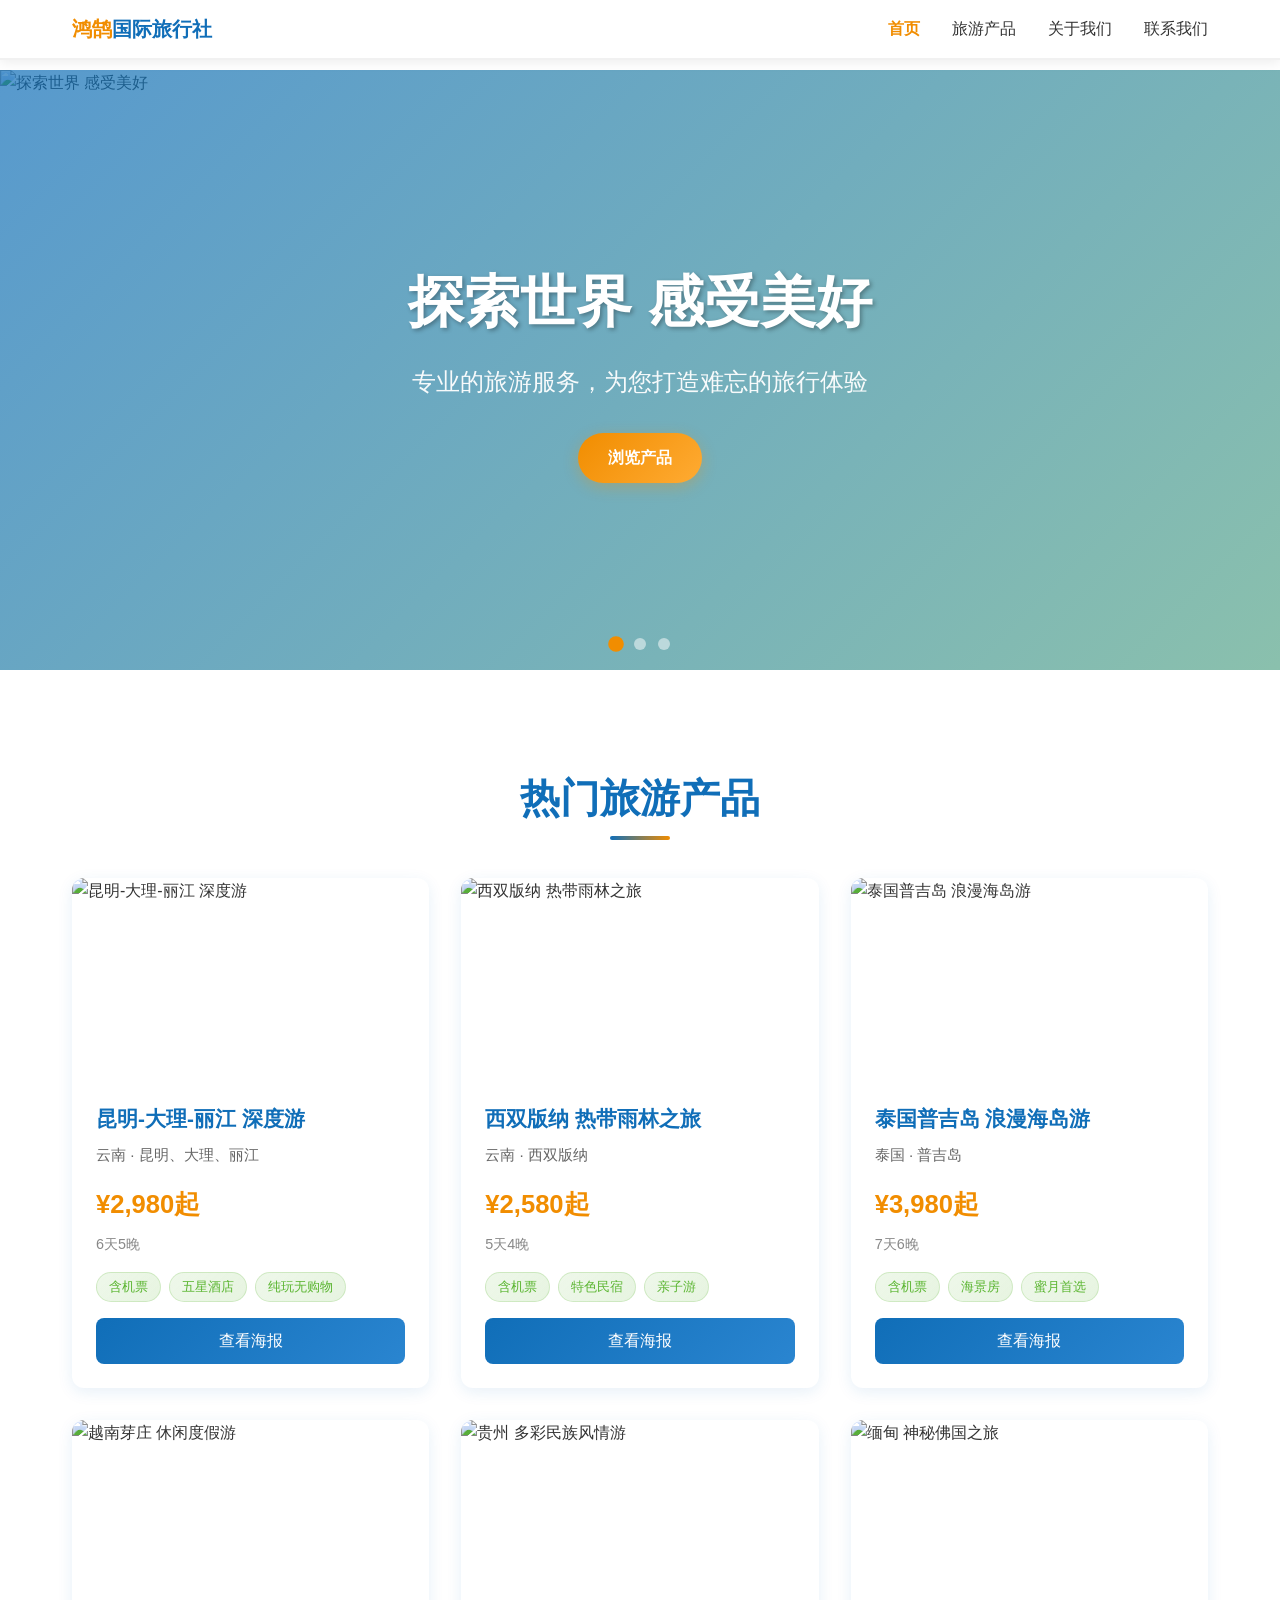
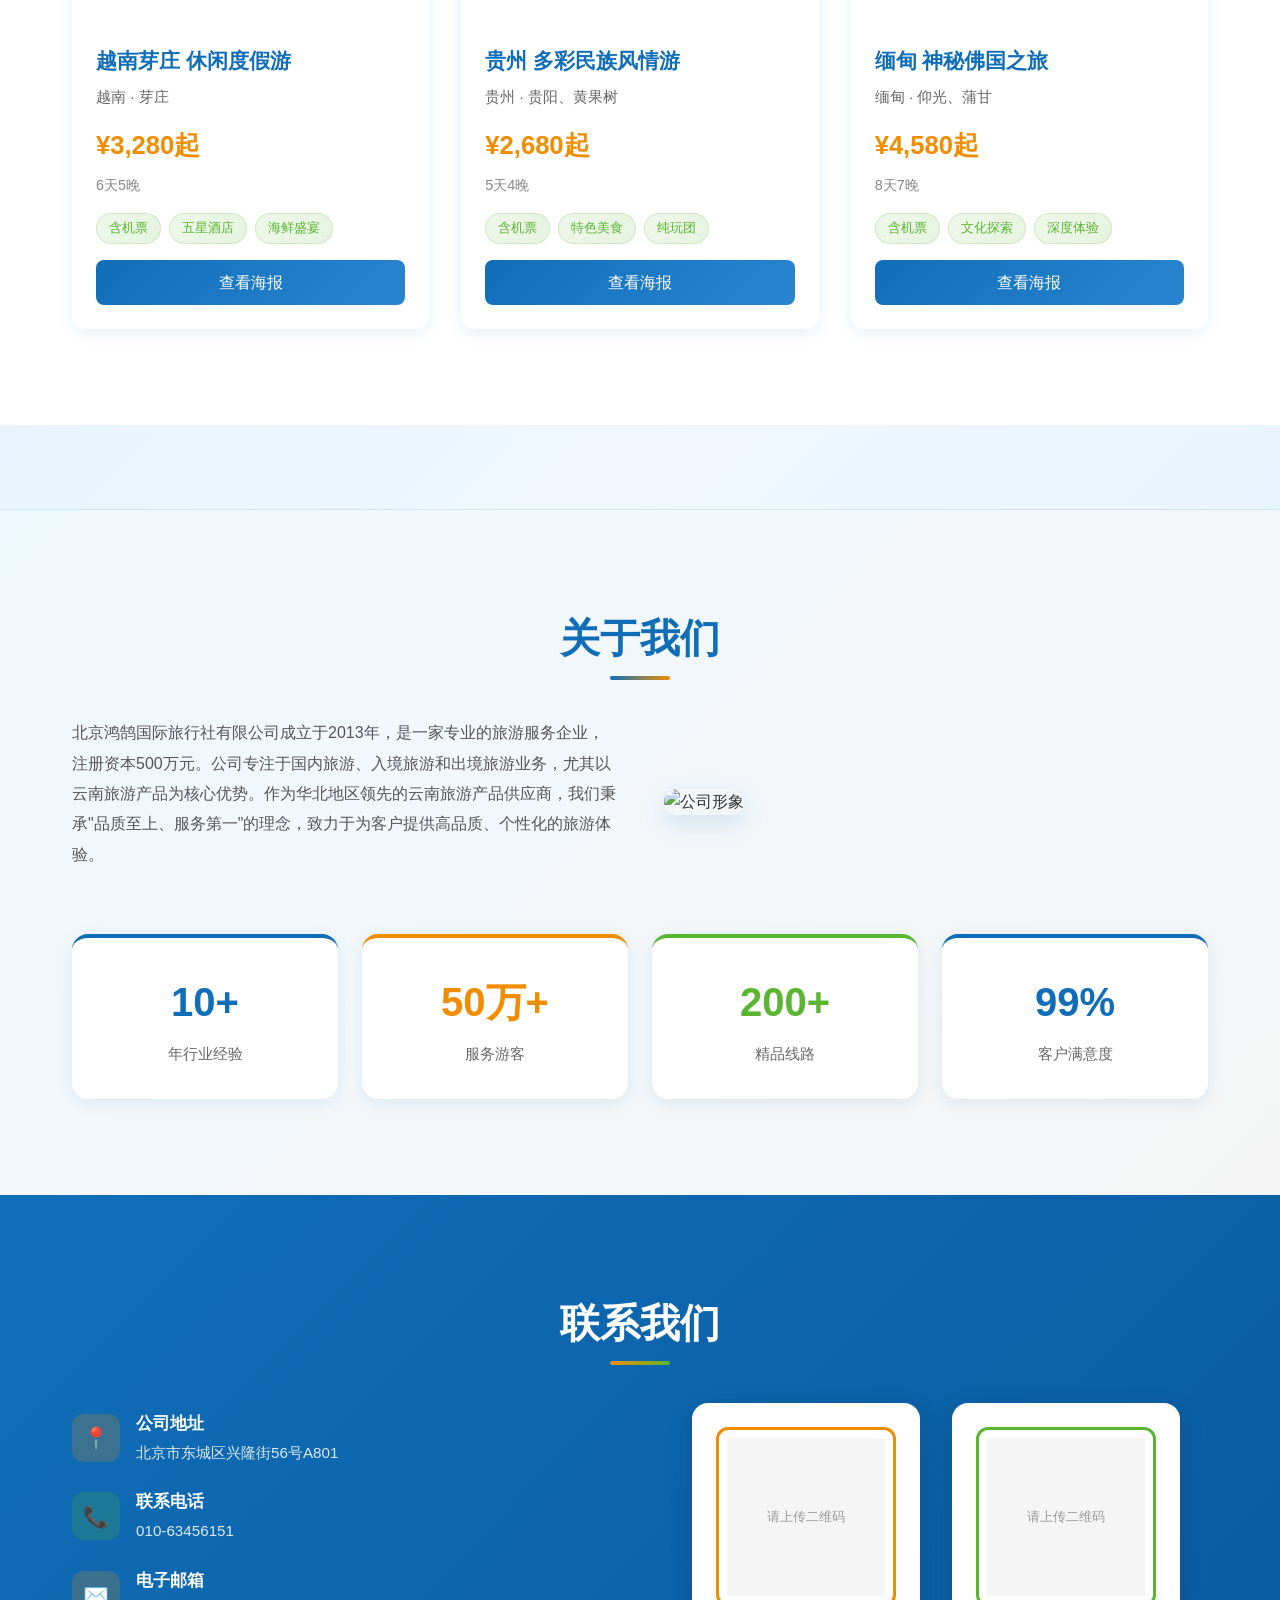
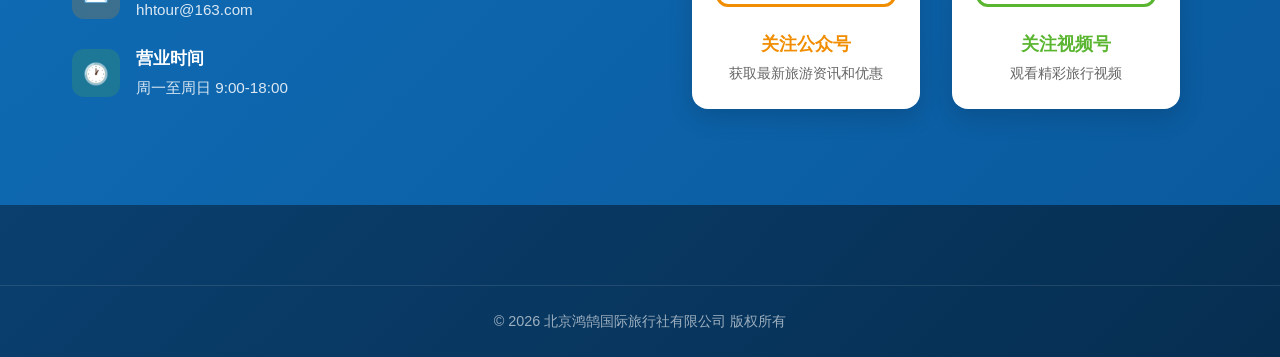
==== commit e0c5b0a9: "新增图片素材" ====
--- a/index.html
+++ b/index.html
@@ -6,6 +6,52 @@
     <title>北京鸿鹄国际旅行社有限公司</title>
     
     <link rel="stylesheet" href="css/style.css">
+    <style>
+        /* ===== 公告栏 ===== */
+        .announcement-bar {
+            width: 100%;
+            overflow: hidden;
+            white-space: nowrap;
+            background: linear-gradient(135deg, #e8f4fd 0%, #f0f7ff 50%, #e8f4fd 100%);
+            border-bottom: 1px solid #cce4f7;
+            padding: 10px 0;
+            position: relative;
+        }
+        .announcement-bar .container {
+            overflow: hidden;
+        }
+        .announcement-bar:hover .container {
+            overflow: visible;
+        }
+        .announcement-bar:hover .announcement-text {
+            animation-play-state: paused;
+            white-space: normal;
+        }
+        .announcement-bar:hover .announcement-text::after {
+            display: none;
+        }
+        .announcement-text {
+            display: inline-block;
+            color: #106eb8;
+            font-size: 15px;
+            font-weight: 500;
+            letter-spacing: 0.5px;
+            animation: announcement-scroll 20s linear infinite;
+            padding: 0 40px;
+            cursor: default;
+        }
+        .announcement-text::before {
+            content: "📢 ";
+        }
+        .announcement-text::after {
+            content: attr(data-text);
+            padding-left: 3em;
+        }
+        @keyframes announcement-scroll {
+            0% { transform: translateX(0); }
+            100% { transform: translateX(-50%); }
+        }
+    </style>
 </head>
 <body>
     <!-- 导航栏 -->
@@ -39,6 +85,13 @@
             <div class="products-grid" id="productsGrid"></div>
         </div>
     </section>
+
+    <!-- 公告栏 -->
+    <div class="announcement-bar">
+        <div class="container">
+            <div class="announcement-text" id="announcementText"></div>
+        </div>
+    </div>
 
     <!-- 关于我们 -->
     <section id="about" class="section about-section">
@@ -78,13 +131,7 @@
 
     <!-- 页脚 -->
     <footer class="footer">
-        <div class="container footer-content">
-            <div class="footer-section"><h3>鸿鹄国际旅行社</h3><p>专业的旅游服务提供商，为您打造难忘的旅行体验。</p></div>
-            <div class="footer-section"><h3>快速链接</h3><ul class="footer-links"><li><a href="#home">首页</a></li><li><a href="#products">旅游产品</a></li><li><a href="#about">关于我们</a></li><li><a href="#contact">联系我们</a></li></ul></div>
-            <div class="footer-section"><h3>产品服务</h3><ul class="footer-links"><li><a href="#">国内旅游</a></li><li><a href="#">出境旅游</a></li><li><a href="#">定制旅游</a></li><li><a href="#">商务会议</a></li></ul></div>
-            <div class="footer-section" id="footerContact"></div>
-        </div>
-        <div class="footer-bottom"><p>&copy; 2024 北京鸿鹄国际旅行社有限公司 版权所有</p></div>
+        <div class="footer-bottom"><p>&copy; 2026 北京鸿鹄国际旅行社有限公司 版权所有</p></div>
     </footer>
 
     <!-- 产品海报弹窗（全屏查看 + 滚轮缩放 + 拖动平移） -->
